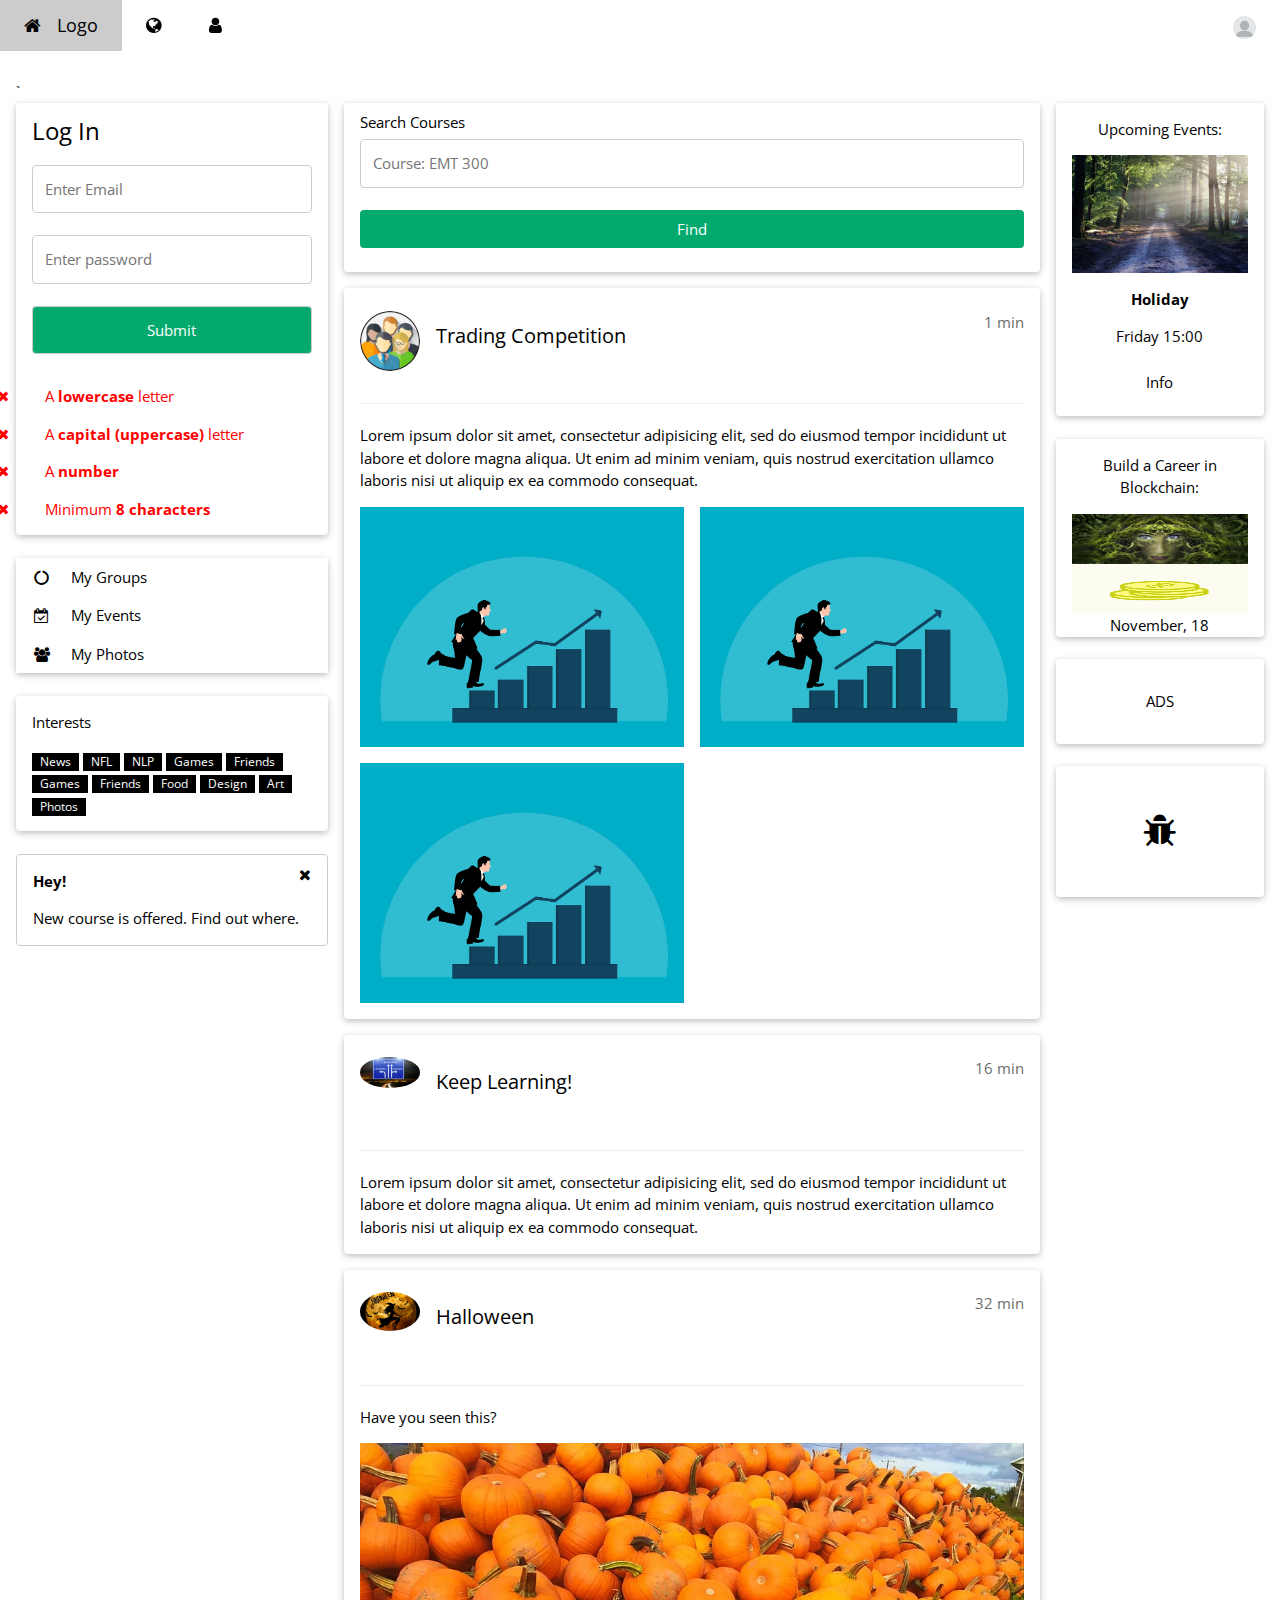
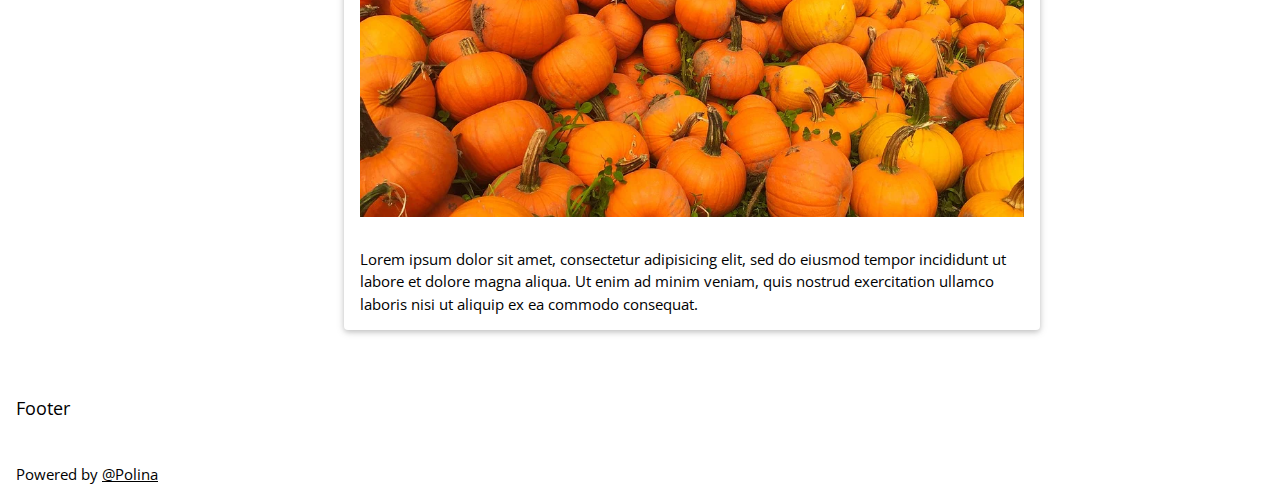
==== index.html @ b6a9e789 "Update index.html" ====
<!DOCTYPE html>
<html lang="en">
  <head>
    <meta charset="utf-8">
    <meta name="viewport" content="width=device-width, initial-scale=1.0">
    <title>ChalkBoard</title>
    <link rel="stylesheet" href="https://www.w3schools.com/w3css/4/w3.css">
    <link rel="stylesheet" href="https://www.w3schools.com/lib/w3-theme-blue-grey.css">
    <link rel='stylesheet' href='https://fonts.googleapis.com/css?family=Open+Sans'>
    <link rel="stylesheet" href="https://cdnjs.cloudflare.com/ajax/libs/font-awesome/4.7.0/css/font-awesome.min.css">
    <link rel="stylesheet" href="css/homepg.css">
    <script src="js/hpscript.js"></script>
  </head>
  <body class="w3-theme-l5">
    <!--W3 schools code and styling used throughout the project-->
    <!-- Navbar -->
    <div class="w3-top">
      <div class="w3-bar w3-theme-d2 w3-left-align w3-large">
        <a class="w3-bar-item w3-button w3-hide-medium w3-hide-large w3-right w3-padding-large w3-hover-white w3-large w3-theme-d2" href="javascript:void(0);" onclick="openNav()">
          <i class="fa fa-bars"></i>
        </a>
        <a href="index.html" class="w3-bar-item w3-button w3-padding-large w3-theme-d4">
          <i class="fa fa-home w3-margin-right"></i>Logo </a>
        <a href="admlogin.html" class="w3-bar-item w3-button w3-hide-small w3-padding-large w3-hover-white" title="Admin">
          <i class="fa fa-globe"></i>
        </a>
        <a href="instrlogin.html" class="w3-bar-item w3-button w3-hide-small w3-padding-large w3-hover-white" title="Instructor">
          <i class="fa fa-user"></i>
        </a>
        <div class="w3-dropdown-hover w3-hide-small"></div>
        <a href="signup.html" class="w3-bar-item w3-button w3-hide-small w3-right w3-padding-large w3-hover-white" title="Sign Up">
          <img src="img/blank-profile-picture-973460_960_720.png" class="w3-circle" style="height:23px;width:23px" alt="Sign Up">
        </a>
      </div>
    </div>
    <!-- Navbar on small screens -->
    <div id="navDemo" class="w3-bar-block w3-theme-d2 w3-hide w3-hide-large w3-hide-medium w3-large">
      <a href="admlogin.html" class="w3-bar-item w3-button w3-padding-large">Admin</a>
      <a href="admlogin.html" class="w3-bar-item w3-button w3-padding-large">Admin</a>
      <a href="instrlogin.html" class="w3-bar-item w3-button w3-padding-large">Instructor</a>
      <a href="signup.html" class="w3-bar-item w3-button w3-padding-large">Create Account</a>
    </div>
    <!-- Page Container -->
    <div class="w3-container w3-content" style="max-width:1400px;margin-top:80px"> `
      <!-- The Grid -->
      <div class="w3-row">
        <!-- Left Column -->
        <div class="w3-col m3">
          <!-- Log In -->
          <div class="w3-card w3-round w3-white">
            <div class="w3-container">
              <div id="special1">
                <h3> Log In </h3>
                <!--Password Validation
       submits GET/POST parameters-->
                <form method="post" enctype="multipart/form-data" action=" https://wp.zybooks.com/form-viewer.php"">
                  <label for="username"></label>
                  <input type="text" placeholder="Enter Email" name="email" id="username" pattern="^[a-zA-Z0-9.!#$%&'*+/=?^_`{|}~-]+@[a-zA-Z0-9](?:[a-zA-Z0-9-]{0,61}[a-zA-Z0-9])?(?:\.[a-zA-Z0-9](?:[a-zA-Z0-9-]{0,61}[a-zA-Z0-9])?)*$" required>
                  <label for="psw"></label>
                  <input type="password" placeholder="Enter password" id="psw" name="psw" pattern="(?=.*\d)(?=.*[a-z])(?=.*[A-Z]).{8,}" title="Must contain at least one number and one uppercase and lowercase letter, and at least 8 or more characters" required>
                  <input type="submit" value="Submit" class="convertBtn">
                  <p>
                  <div id="special">
                    <div id="message">
                      <p id="letter" class="invalid">A <b>lowercase</b> letter </p>
                      <p id="capital" class="invalid">A <b>capital (uppercase)</b> letter </p>
                      <p id="number" class="invalid">A <b>number</b>
                      </p>
                      <p id="length" class="invalid">Minimum <b>8 characters</b>
                      </p>
                    </div>
                  </div>
                </form>
              </div>
              <div id="message1">
                <p id="letter1" class="invalid">A <b>lowercase</b> letter </p>
                <p id="capital1" class="invalid">A <b>capital (uppercase)</b> letter </p>
                <p id="number1" class="invalid">A <b>number</b>
                </p>
                <p id="length1" class="invalid">Minimum <b>8 characters</b>
                </p>
              </div>
            </div>
          </div>
          <br>
          <!-- Accordion -->
          <div class="w3-card w3-round">
            <div class="w3-white">
              <button onclick="myFunction('Demo1')" class="w3-button w3-block w3-theme-l1 w3-left-align">
                <i class="fa fa-circle-o-notch fa-fw w3-margin-right"></i> My Groups </button>
              <div id="Demo1" class="w3-hide w3-container">
                <p>Some text..</p>
              </div>
              <button onclick="myFunction('Demo2')" class="w3-button w3-block w3-theme-l1 w3-left-align">
                <i class="fa fa-calendar-check-o fa-fw w3-margin-right"></i> My Events </button>
              <div id="Demo2" class="w3-hide w3-container">
                <p>Some other text..</p>
              </div>
              <button onclick="myFunction('Demo3')" class="w3-button w3-block w3-theme-l1 w3-left-align">
                <i class="fa fa-users fa-fw w3-margin-right"></i> My Photos </button>
              <div id="Demo3" class="w3-hide w3-container">
                <div class="w3-row-padding">
                  <br>
                  <div class="w3-half">
                    <img src="img/american-football-67439_960_720.png" alt="footbal" style="width:100%" class="w3-margin-bottom">
                  </div>
                  <div class="w3-half">
                    <img src="img/cat-323262_960_720.png" alt="cat" style="width:100%" class="w3-margin-bottom">
                  </div>
                  <div class="w3-half">
                    <img src="img/pets-3715733_960_720.png" alt="pets" style="width:100%" class="w3-margin-bottom">
                  </div>
                  <div class="w3-half">
                    <img src="img/artificial-intelligence-2167835_960_720.png" style="width:100%" alt="girl" class="w3-margin-bottom">
                    <img src="img/pets-3715733_960_720.png" alt="pets" style="width:100%" class="w3-margin-bottom">
                  </div>
                  <div class="w3-half">
                    <img src="img/american-football-67439_960_720.png" alt="footbal" style="width:100%" class="w3-margin-bottom">
                  </div>
                  <div class="w3-half">
                    <img src="img/american-football-67439_960_720.png" alt="football" style="width:100%" class="w3-margin-bottom">
                  </div>
                  <div class="w3-half">
                    <img src="https://cdn.pixabay.com/photo/2018/05/28/09/32/technology-3435575_960_720.jpg" style="width:100%" alt="tech" class="w3-margin-bottom">
                  </div>
                  <div class="w3-half">
                    <img src="img/cat-323262_960_720.png" alt="cat" style="width:100%" class="w3-margin-bottom">
                    <img src="img/cat-323262_960_720.png" alt="cat" style="width:100%" class="w3-margin-bottom">
                  </div>
                </div>
              </div>
            </div>
          </div>
          <br>
          <!-- Interests -->
          <div class="w3-card w3-round w3-white w3-hide-small">
            <div class="w3-container">
              <p>Interests</p>
              <p>
                <span class="w3-tag w3-small w3-theme-d5">News</span>
                <span class="w3-tag w3-small w3-theme-d4">NFL</span>
                <span class="w3-tag w3-small w3-theme-d3">NLP</span>
                <span class="w3-tag w3-small w3-theme-d2">Games</span>
                <span class="w3-tag w3-small w3-theme-d1">Friends</span>
                <span class="w3-tag w3-small w3-theme">Games</span>
                <span class="w3-tag w3-small w3-theme-l1">Friends</span>
                <span class="w3-tag w3-small w3-theme-l2">Food</span>
                <span class="w3-tag w3-small w3-theme-l3">Design</span>
                <span class="w3-tag w3-small w3-theme-l4">Art</span>
                <span class="w3-tag w3-small w3-theme-l5">Photos</span>
              </p>
            </div>
          </div>
          <br>
          <!-- Alert Box -->
          <div class="w3-container w3-display-container w3-round w3-theme-l4 w3-border w3-theme-border w3-margin-bottom w3-hide-small">
            <span onclick="this.parentElement.style.display='none'" class="w3-button w3-theme-l3 w3-display-topright">
              <i class="fa fa-remove"></i>
            </span>
            <p>
              <strong>Hey!</strong>
            </p>
            <p>New course is offered. Find out where.</p>
          </div>
          <!-- End Left Column -->
        </div>
        <!-- Middle Column -->
        <div class="w3-col m7">
          <div class="w3-row-padding">
            <div class="w3-col m12">
              <div class="w3-card w3-round w3-white">
                <div class="w3-container w3-padding">
                  <!-- <ul>-->
                  <!-- <li>-->
                  <form method="get" enctype="multipart/form-data" action=" https://wp.zybooks.com/form-viewer.php">
                    <!--</li>-->
                    <!-- <i class="fa fa-pencil"></i>-->
                    <label for="course">Search Courses</label>
                    <input type="text" id="course" name="course" placeholder="Course: EMT 300" required>
                    <input type="submit" value="Find" class="w3-button w3-theme">
                    <!-- </li>-->
                  </form>
                  <!--   <ul> -->
                </div>
              </div>
            </div>
          </div>
          <div class="w3-container w3-card w3-white w3-round w3-margin">
            <br>
            <img src="img/computer-1331579_960_720.png" alt="Avatar" class="w3-left w3-circle w3-margin-right" style="width:60px">
            <span class="w3-right w3-opacity">1 min</span>
            <h4>Trading Competition</h4>
            <br>
            <hr class="w3-clear">
            <p>Lorem ipsum dolor sit amet, consectetur adipisicing elit, sed do eiusmod tempor incididunt ut labore et dolore magna aliqua. Ut enim ad minim veniam, quis nostrud exercitation ullamco laboris nisi ut aliquip ex ea commodo consequat.</p>
            <div class="w3-row-padding" style="margin:0 -16px">
              <div class="w3-half">
                <img src="img/success-6595539_960_720.png" style="width:100%" alt="Northern Lights" class="w3-margin-bottom">
              </div>
              <div class="w3-half">
                <img src="img/success-6595539_960_720.png" style="width:100%" alt="Nature" class="w3-margin-bottom">
              </div>
            </div>
            <div class="w3-row-padding" style="margin:0 -16px">
              <div class="w3-half">
                <img src="img/success-6595539_960_720.png" style="width:100%" alt="Trading" class="w3-margin-bottom">
              </div>
              <div class="w3-half"></div>
            </div>
          </div>
          <div class="w3-container w3-card w3-white w3-round w3-margin">
            <br>
            <img src="img/learn-897410_960_720.png" alt="News" class="w3-left w3-circle w3-margin-right" style="width:60px">
            <span class="w3-right w3-opacity">16 min</span>
            <h4>Keep Learning!</h4>
            <br>
            <hr class="w3-clear">
            <p>Lorem ipsum dolor sit amet, consectetur adipisicing elit, sed do eiusmod tempor incididunt ut labore et dolore magna aliqua. Ut enim ad minim veniam, quis nostrud exercitation ullamco laboris nisi ut aliquip ex ea commodo consequat.</p>
          </div>
          <div class="w3-container w3-card w3-white w3-round w3-margin">
            <br>
            <img src="img/halloween-959049_960_720.png" alt="Avatar" class="w3-left w3-circle w3-margin-right" style="width:60px">
            <span class="w3-right w3-opacity">32 min</span>
            <h4>Halloween</h4>
            <br>
            <hr class="w3-clear">
            <p>Have you seen this?</p>
            <img src="img/pumpkin-5372947_960_720.png" alt="pumkin" style="width:100%" class="w3-margin-bottom">
            <p>Lorem ipsum dolor sit amet, consectetur adipisicing elit, sed do eiusmod tempor incididunt ut labore et dolore magna aliqua. Ut enim ad minim veniam, quis nostrud exercitation ullamco laboris nisi ut aliquip ex ea commodo consequat.</p>
          </div>
          <!-- End Middle Column -->
        </div>
        <!-- Right Column -->
        <div class="w3-col m2">
          <div class="w3-card w3-round w3-white w3-center">
            <div class="w3-container">
              <p>Upcoming Events:</p>
              <img src="img/forest.png" alt="Forest" style="width:100%;">
              <p>
                <strong>Holiday</strong>
              </p>
              <p>Friday 15:00</p>
              <p>
                <button class="w3-button w3-block w3-theme-l4">Info</button>
              </p>
            </div>
          </div>
          <br>
          <div class="w3-card w3-round w3-white w3-center">
            <div class="w3-container">
              <p>Build a Career in Blockchain:</p>
              <img src="img/fantasy-2824500_960_720.jpg" style="width:100%" height="50" alt="fantasy">
              <br>
              <img src="img/coins-3344603_960_720.png" alt="coins" style="width:100%" height="50">
              <br>
              <span>November, 18</span>
              <div class="w3-row w3-opacity">
                <div class="w3-half"></div>
                <div class="w3-half"></div>
              </div>
            </div>
          </div>
          <br>
          <div class="w3-card w3-round w3-white w3-padding-16 w3-center">
            <p>ADS</p>
          </div>
          <br>
          <div class="w3-card w3-round w3-white w3-padding-32 w3-center">
            <p>
              <i class="fa fa-bug w3-xxlarge"></i>
            </p>
          </div>
          <!-- End Right Column -->
        </div>
        <!-- End Grid -->
      </div>
      <!-- End Page Container -->
    </div>
    <br>
    <footer class="w3-container w3-theme-d3 w3-padding-16">
      <h5>Footer</h5>
    </footer>
    <footer class="w3-container w3-theme-d5">
      <p>Powered by <a href="https://stringbuilder101.github.io/resume/#lets-keep-in-touch" target="_blank">@Polina</a>
      </p>
    </footer>
  </body>
</html>
---- css/homepg.css ----
html, body, h1, h2, h3, h4, h5 {font-family: "Open Sans", sans-serif
  }
.navbar {
  overflow: hidden;
}

/* Style the navigation bar links */
.navbar a {
  float: left;
  display: block;
  color: black;
  text-align: center;
  padding: 14px 20px;
  text-decoration: none;
}

/* Right-aligned link */
.navbar a.right {
  float: right;
}

/* Change color on hover */
.navbar1 a:hover {
  background-color: #ddd;
  color: black;
}
/* Style all input fields */
input {
  width: 100%;
  padding: 12px;
  border: 1px solid #ccc;
  border-radius: 4px;
  box-sizing: border-box;
  margin-top: 6px;
  margin-bottom: 16px;
}

/* Style the submit button */
input[type="submit"] {
  background-color: #04aa6d;
  color: white;
}

/* Style the container for inputs */
.container {
  background-color: #f1f1f1;
  padding: 20px;
}

  
/* The message box is shown when the user clicks on the password field */
#message {
  display: none;
  background: #f1f1f1;
  color: #000;
  position: relative;
  padding: 20px;
  margin-top: 10px;
}

#message p {
  padding: 10px 35px;
  font-size: 10px;
}

/* Add a green text color and a checkmark when the requirements are right */
.valid {
  color: green;
}

.valid:before {
  position: relative;
  left: -35px;
  content: "✔";
}

/* Add a red text color and an "x" when the requirements are wrong */
.invalid {
  color: red;
}

.invalid:before {
  position: relative;
  left: -35px;
  content: "✖";
}
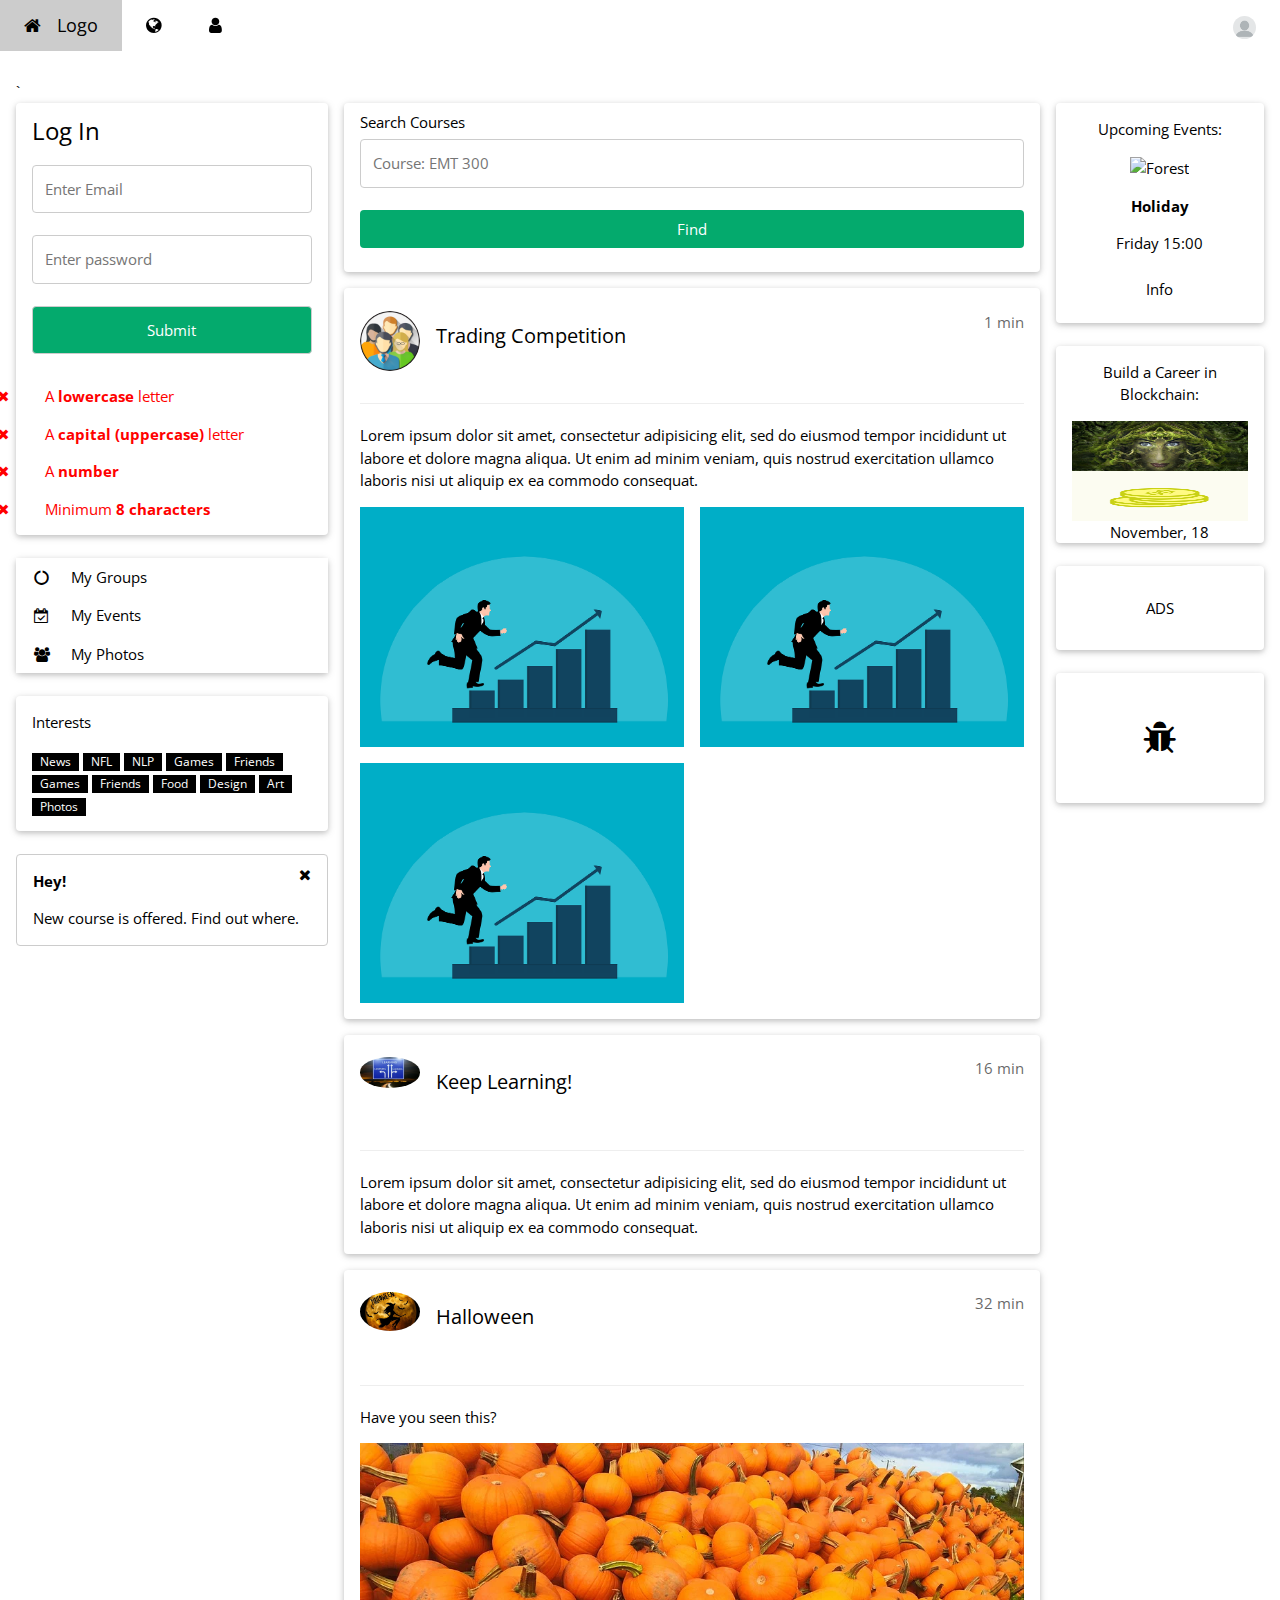
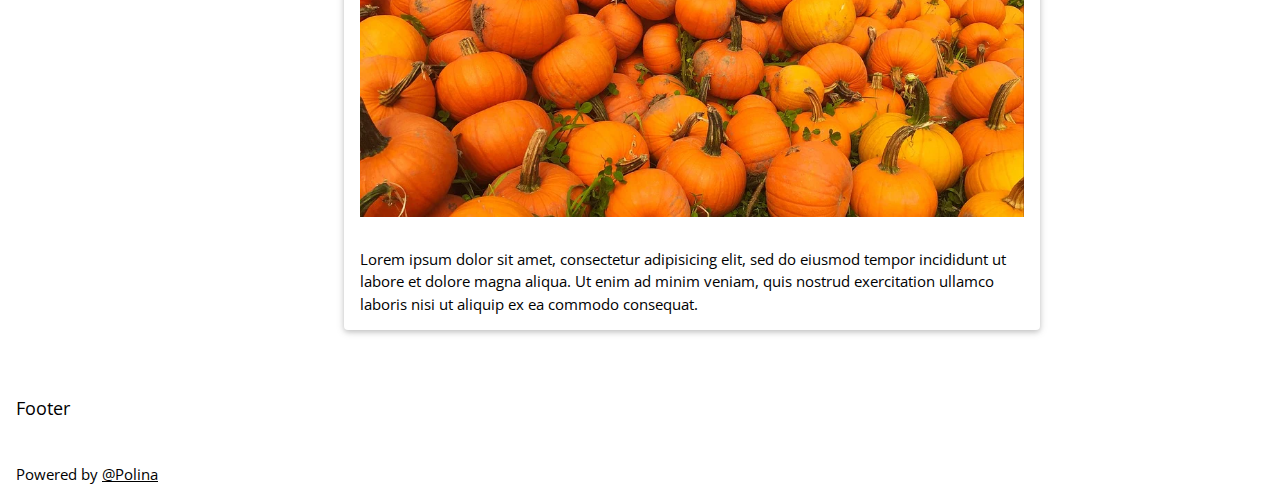
==== commit 2c7b8983: "Update index.html" ====
--- a/index.html
+++ b/index.html
@@ -53,7 +53,7 @@
                 <h3> Log In </h3>
                 <!--Password Validation
        submits GET/POST parameters-->
-                <form method="post" enctype="multipart/form-data" action=" https://wp.zybooks.com/form-viewer.php"">
+                <form method="post" enctype="multipart/form-data" action=" https://wp.zybooks.com/form-viewer.php">
                   <label for="username"></label>
                   <input type="text" placeholder="Enter Email" name="email" id="username" pattern="^[a-zA-Z0-9.!#$%&'*+/=?^_`{|}~-]+@[a-zA-Z0-9](?:[a-zA-Z0-9-]{0,61}[a-zA-Z0-9])?(?:\.[a-zA-Z0-9](?:[a-zA-Z0-9-]{0,61}[a-zA-Z0-9])?)*$" required>
                   <label for="psw"></label>
@@ -235,7 +235,7 @@
           <div class="w3-card w3-round w3-white w3-center">
             <div class="w3-container">
               <p>Upcoming Events:</p>
-              <img src="img/forest.png" alt="Forest" style="width:100%;">
+              <img src="img/avenue-815297_960_720(1).png" alt="Forest" style="width:100%;">
               <p>
                 <strong>Holiday</strong>
               </p>
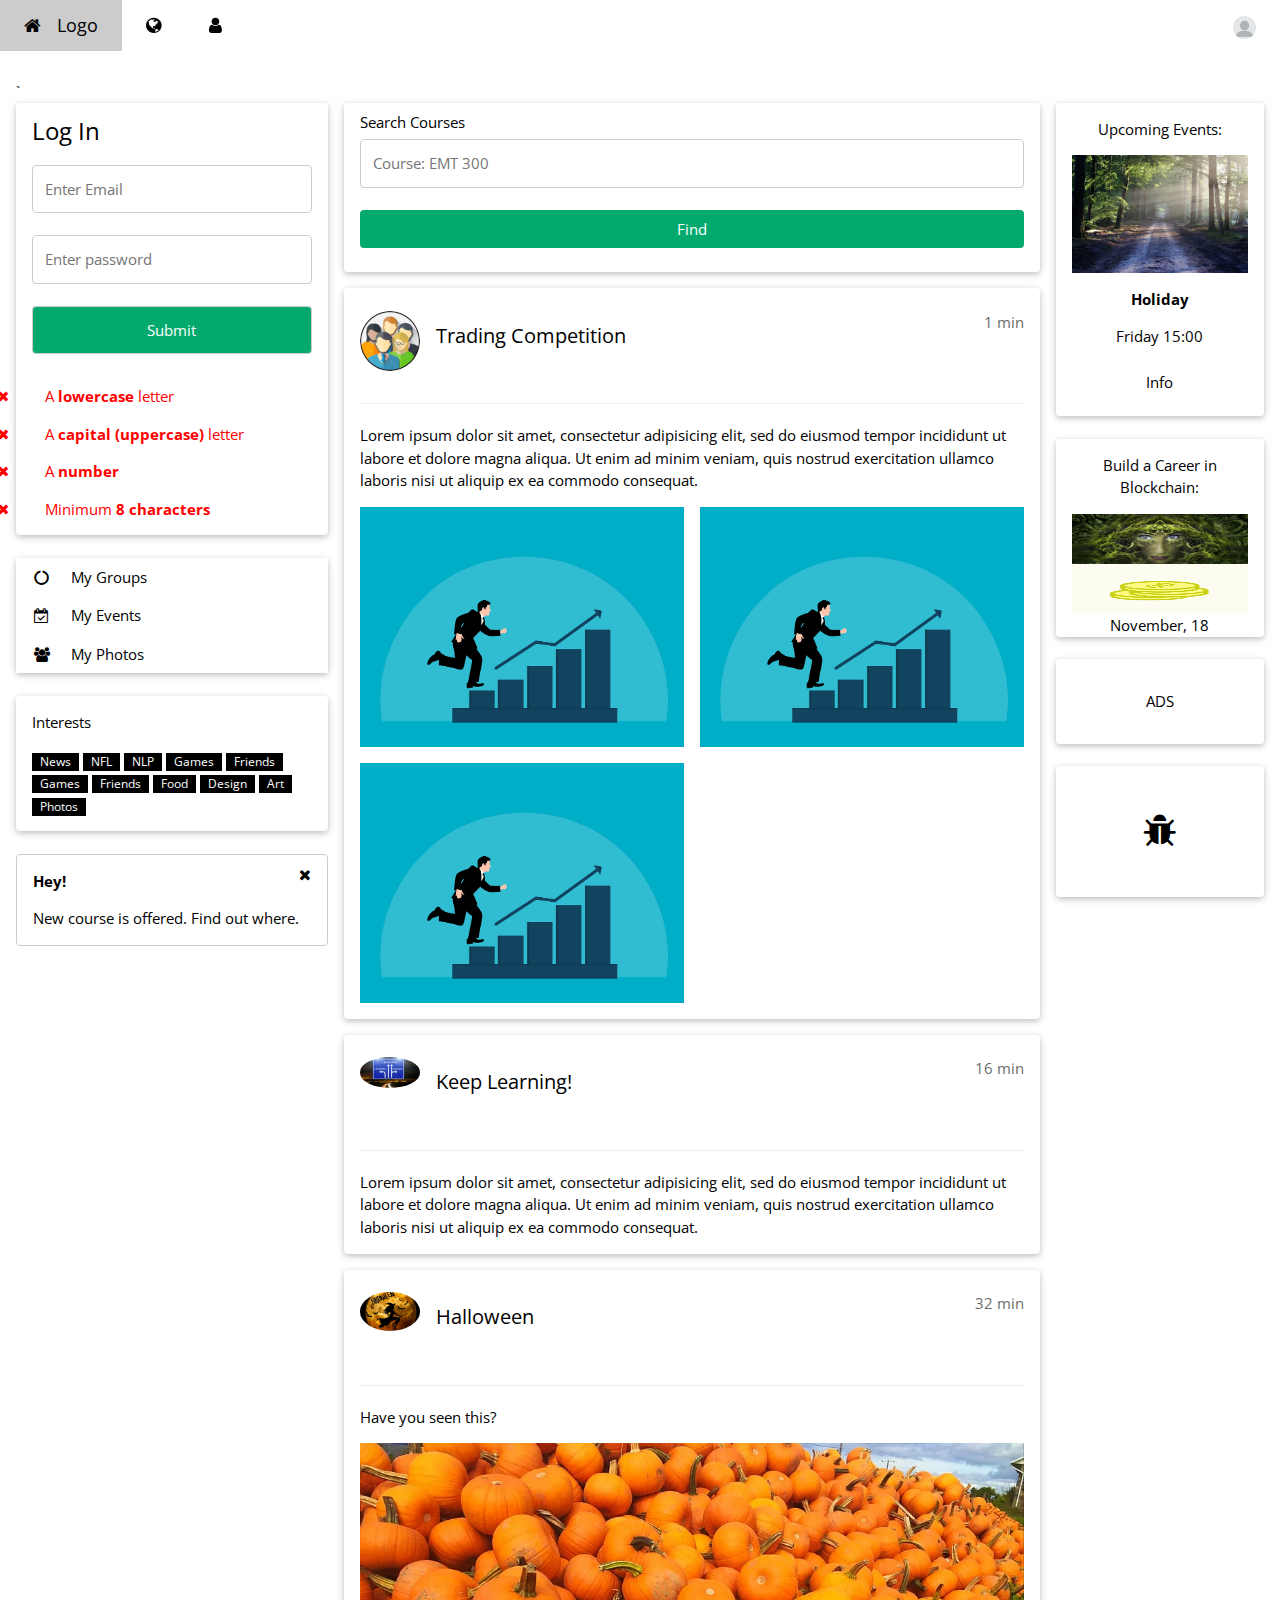
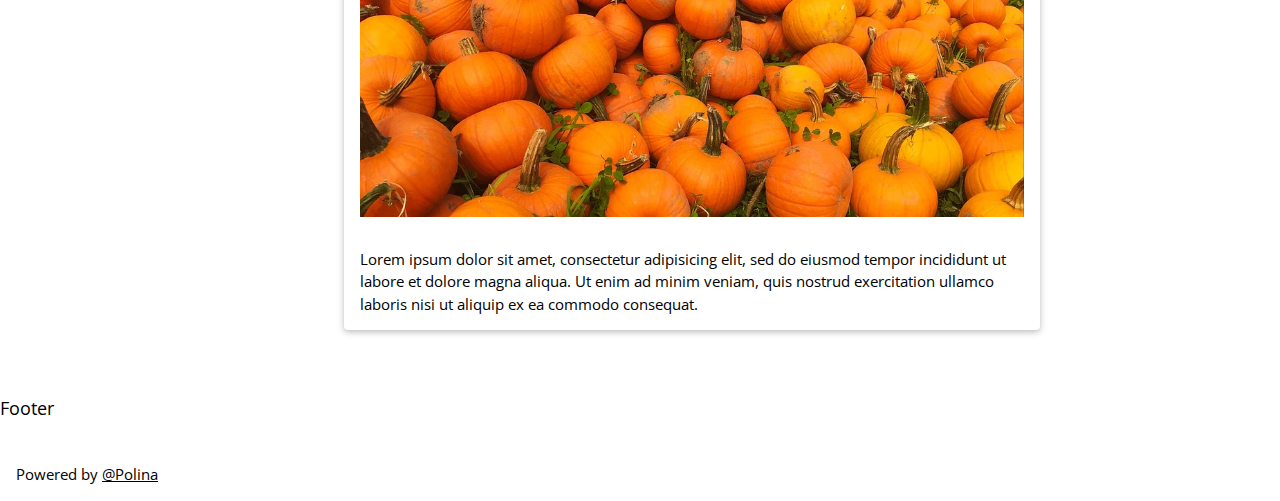
==== commit 27c6d30c: "Update index.html" ====
--- a/index.html
+++ b/index.html
@@ -235,7 +235,7 @@
           <div class="w3-card w3-round w3-white w3-center">
             <div class="w3-container">
               <p>Upcoming Events:</p>
-              <img src="img/avenue-815297_960_720(1).png" alt="Forest" style="width:100%;">
+              <img src="img/forest.png" alt="Forest" style="width:100%;">
               <p>
                 <strong>Holiday</strong>
               </p>
@@ -277,7 +277,7 @@
       <!-- End Page Container -->
     </div>
     <br>
-    <footer class="w3-container w3-theme-d3 w3-padding-16">
+    <footer class="w3-cont0ainer w3-theme-d3 w3-padding-16">
       <h5>Footer</h5>
     </footer>
     <footer class="w3-container w3-theme-d5">
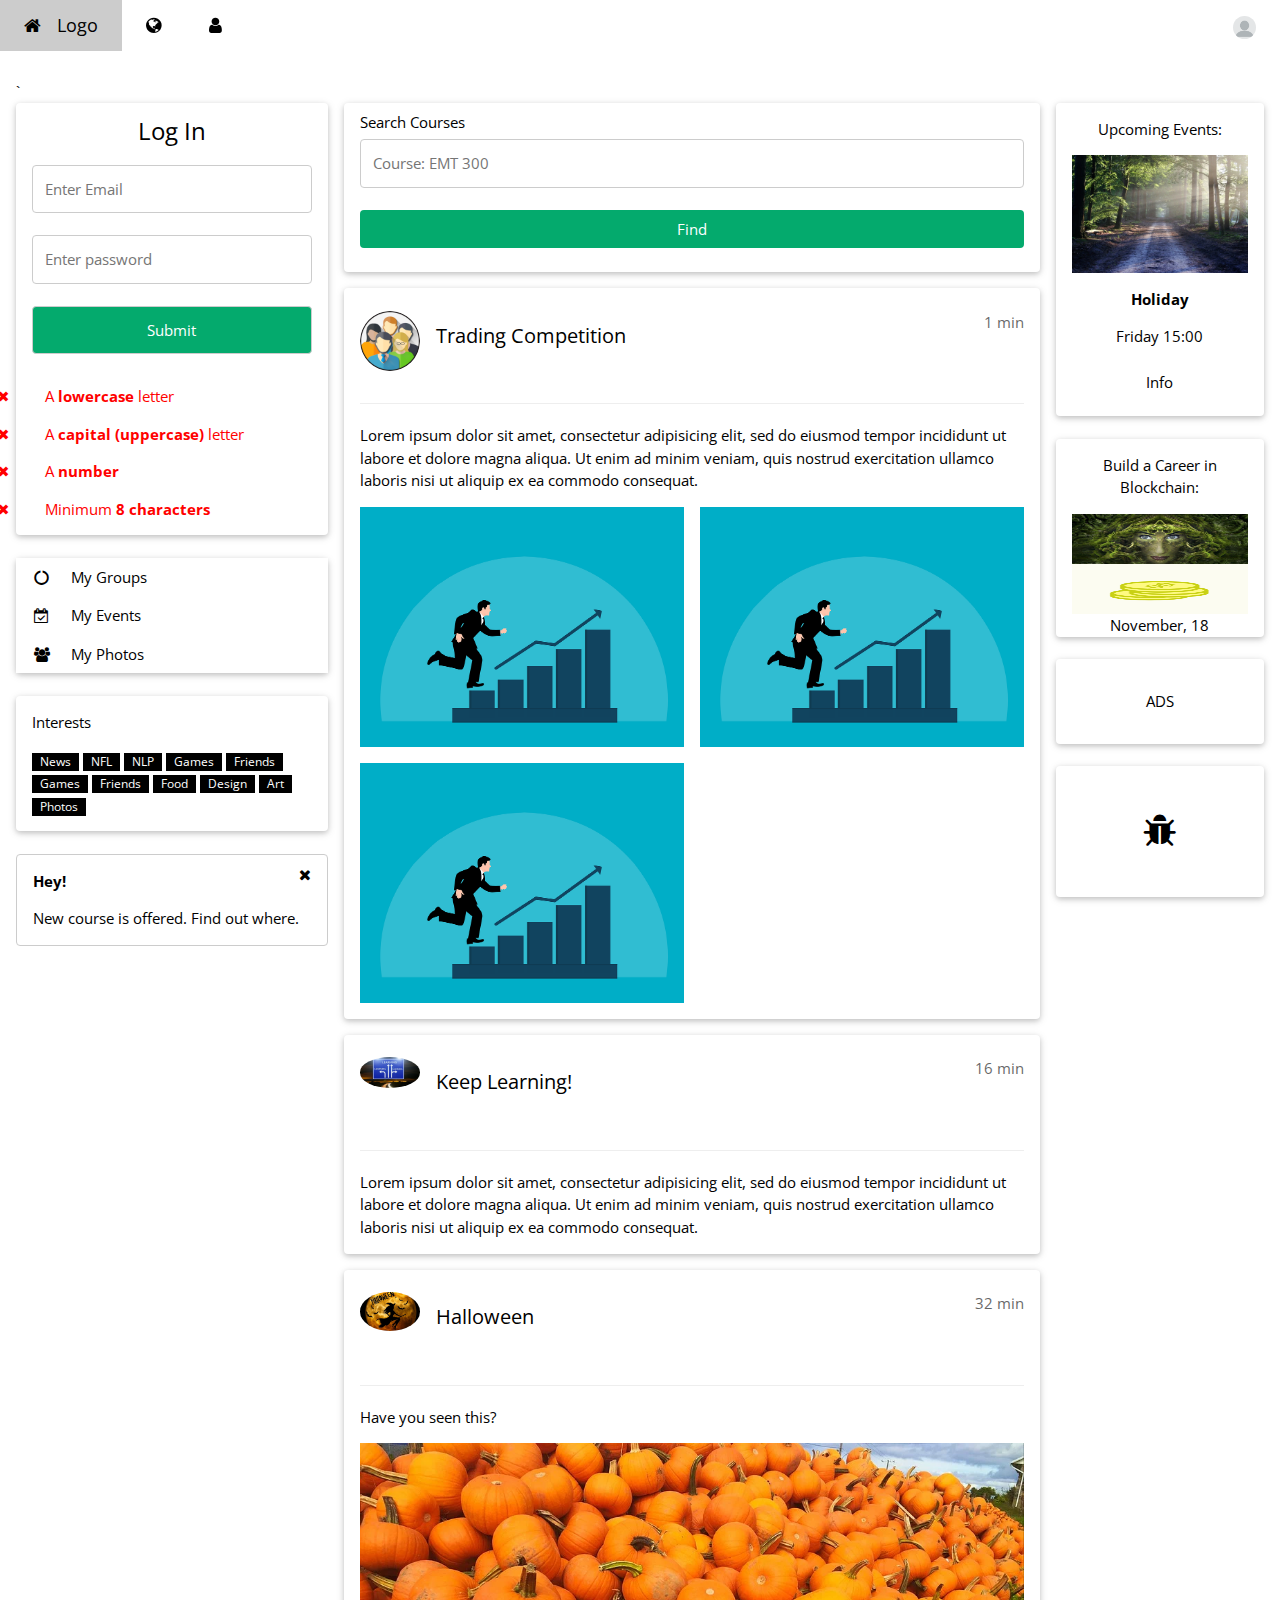
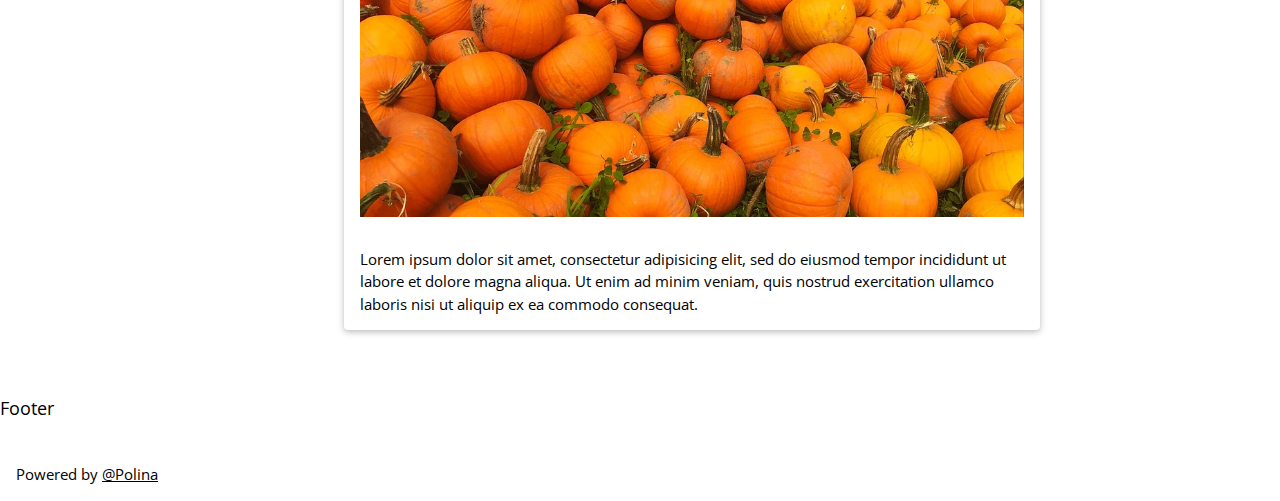
==== commit c3c76c17: "Update index.html" ====
--- a/index.html
+++ b/index.html
@@ -41,6 +41,7 @@
       <a href="signup.html" class="w3-bar-item w3-button w3-padding-large">Create Account</a>
     </div>
     <!-- Page Container -->
+  
     <div class="w3-container w3-content" style="max-width:1400px;margin-top:80px"> `
       <!-- The Grid -->
       <div class="w3-row">
--- a/css/homepg.css
+++ b/css/homepg.css
@@ -1,5 +1,18 @@
-html, body, h1, h2, h3, h4, h5 {font-family: "Open Sans", sans-serif
-  }
+#special {
+  text-align: center;
+}
+#special1 {
+  text-align: center;
+}
+html,
+body,
+h1,
+h2,
+h3,
+h4,
+h5 {
+  font-family: "Open Sans", sans-serif;
+}
 .navbar {
   overflow: hidden;
 }
@@ -18,6 +31,7 @@
 .navbar a.right {
   float: right;
 }
+
 
 /* Change color on hover */
 .navbar1 a:hover {
@@ -47,7 +61,6 @@
   padding: 20px;
 }
 
-  
 /* The message box is shown when the user clicks on the password field */
 #message {
   display: none;
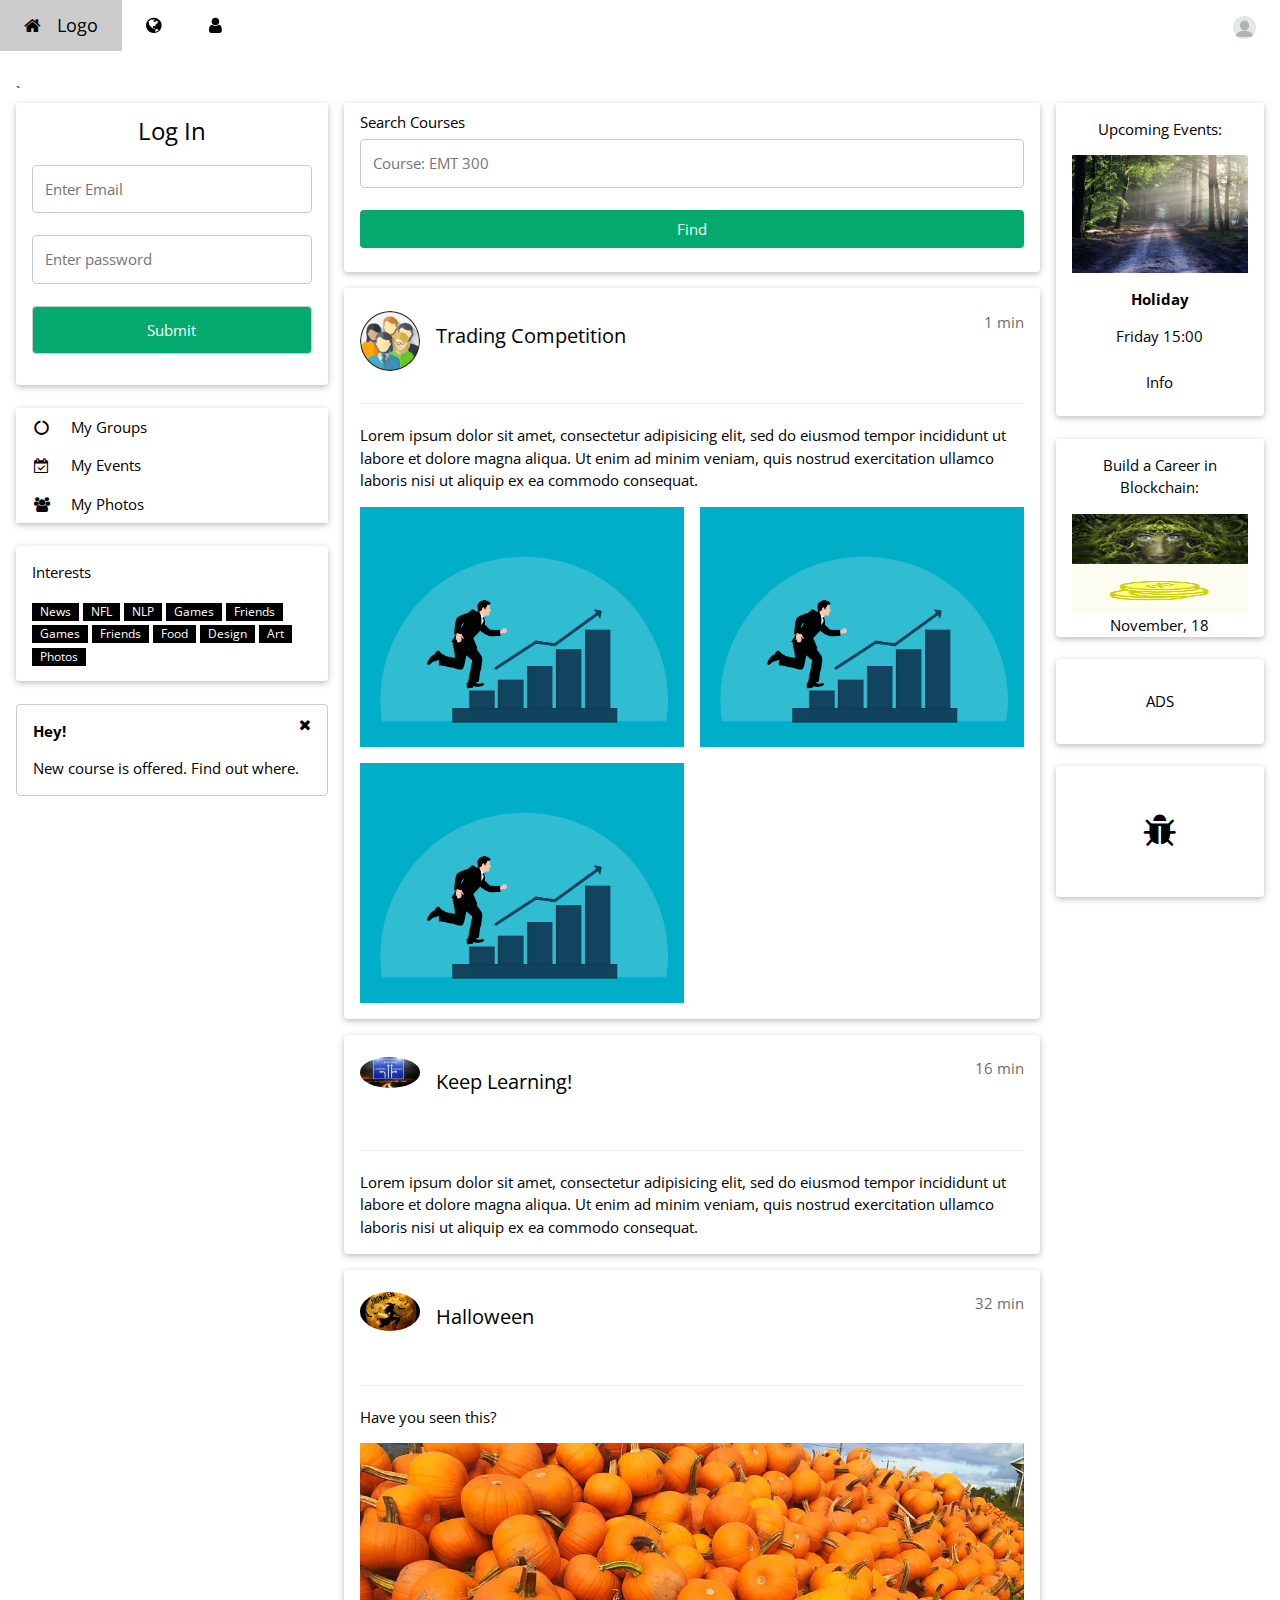
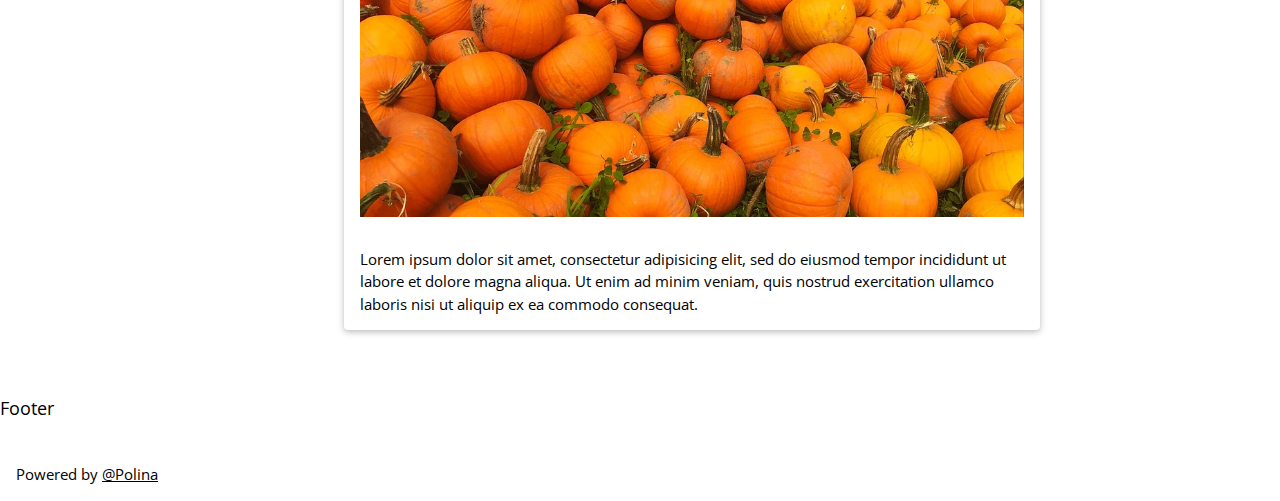
==== commit 6f158e78: "Update index.html" ====
--- a/index.html
+++ b/index.html
@@ -41,7 +41,6 @@
       <a href="signup.html" class="w3-bar-item w3-button w3-padding-large">Create Account</a>
     </div>
     <!-- Page Container -->
-  
     <div class="w3-container w3-content" style="max-width:1400px;margin-top:80px"> `
       <!-- The Grid -->
       <div class="w3-row">
@@ -87,47 +86,39 @@
           <!-- Accordion -->
           <div class="w3-card w3-round">
             <div class="w3-white">
-              <button onclick="myFunction('Demo1')" class="w3-button w3-block w3-theme-l1 w3-left-align">
-                <i class="fa fa-circle-o-notch fa-fw w3-margin-right"></i> My Groups </button>
-              <div id="Demo1" class="w3-hide w3-container">
-                <p>Some text..</p>
-              </div>
-              <button onclick="myFunction('Demo2')" class="w3-button w3-block w3-theme-l1 w3-left-align">
-                <i class="fa fa-calendar-check-o fa-fw w3-margin-right"></i> My Events </button>
-              <div id="Demo2" class="w3-hide w3-container">
-                <p>Some other text..</p>
-              </div>
-              <button onclick="myFunction('Demo3')" class="w3-button w3-block w3-theme-l1 w3-left-align">
-                <i class="fa fa-users fa-fw w3-margin-right"></i> My Photos </button>
-              <div id="Demo3" class="w3-hide w3-container">
-                <div class="w3-row-padding">
-                  <br>
-                  <div class="w3-half">
-                    <img src="img/american-football-67439_960_720.png" alt="footbal" style="width:100%" class="w3-margin-bottom">
-                  </div>
-                  <div class="w3-half">
-                    <img src="img/cat-323262_960_720.png" alt="cat" style="width:100%" class="w3-margin-bottom">
-                  </div>
-                  <div class="w3-half">
-                    <img src="img/pets-3715733_960_720.png" alt="pets" style="width:100%" class="w3-margin-bottom">
-                  </div>
-                  <div class="w3-half">
-                    <img src="img/artificial-intelligence-2167835_960_720.png" style="width:100%" alt="girl" class="w3-margin-bottom">
-                    <img src="img/pets-3715733_960_720.png" alt="pets" style="width:100%" class="w3-margin-bottom">
-                  </div>
-                  <div class="w3-half">
-                    <img src="img/american-football-67439_960_720.png" alt="footbal" style="width:100%" class="w3-margin-bottom">
-                  </div>
-                  <div class="w3-half">
-                    <img src="img/american-football-67439_960_720.png" alt="football" style="width:100%" class="w3-margin-bottom">
-                  </div>
-                  <div class="w3-half">
-                    <img src="https://cdn.pixabay.com/photo/2018/05/28/09/32/technology-3435575_960_720.jpg" style="width:100%" alt="tech" class="w3-margin-bottom">
-                  </div>
-                  <div class="w3-half">
-                    <img src="img/cat-323262_960_720.png" alt="cat" style="width:100%" class="w3-margin-bottom">
-                    <img src="img/cat-323262_960_720.png" alt="cat" style="width:100%" class="w3-margin-bottom">
-                  </div>
+              
+                 <button onclick="myFunction('Demo1')" class="w3-button w3-block w3-theme-l1 w3-left-align"><i class="fa fa-circle-o-notch fa-fw w3-margin-right"></i> My Groups</button>
+          <div id="Demo1" class="w3-hide w3-container">
+            <p>Some text..</p>
+          </div>
+          <button onclick="myFunction('Demo2')" class="w3-button w3-block w3-theme-l1 w3-left-align"><i class="fa fa-calendar-check-o fa-fw w3-margin-right"></i> My Events</button>
+          <div id="Demo2" class="w3-hide w3-container">
+            <p>Some other text..</p>
+          </div>
+          <button onclick="myFunction('Demo3')" class="w3-button w3-block w3-theme-l1 w3-left-align"><i class="fa fa-users fa-fw w3-margin-right"></i> My Photos</button>
+          <div id="Demo3" class="w3-hide w3-container">
+         <div class="w3-row-padding">
+         <br>
+           <div class="w3-half">
+             <img src="img/american-football-67439_960_720.png" alt="football" style="width:100%" class="w3-margin-bottom">
+           </div>
+           <div class="w3-half">
+             <img src="img/american-football-67439_960_720.png" alt="football" style="width:100%" class="w3-margin-bottom">
+           </div>
+           <div class="w3-half">
+             <img src="img/pets-3715733_960_720.png" style="width:100%" alt="pets" class="w3-margin-bottom">
+           </div>
+           <div class="w3-half">
+             <img src="img/pets-3715733_960_720.png" alt="pets" style="width:100%" class="w3-margin-bottom">
+           </div>
+           <div class="w3-half">
+             <img src="img/artificial-intelligence-2167835_960_720.png" alt="girl" style="width:100%" class="w3-margin-bottom">
+           </div>
+           <div class="w3-half">
+             <img src="img/artificial-intelligence-2167835_960_720.png" alt="girl" style="width:100%" class="w3-margin-bottom">
+           </div>
+
+
                 </div>
               </div>
             </div>
--- a/css/homepg.css
+++ b/css/homepg.css
@@ -70,12 +70,22 @@
   padding: 20px;
   margin-top: 10px;
 }
-
+#message1 {
+  display: none;
+  background: #f1f1f1;
+  color: #000;
+  position: relative;
+  padding: 20px;
+  margin-top: 10px;
+}
 #message p {
   padding: 10px 35px;
   font-size: 10px;
 }
-
+#message1 p {
+  padding: 10px 35px;
+  font-size: 10px;
+}
 /* Add a green text color and a checkmark when the requirements are right */
 .valid {
   color: green;
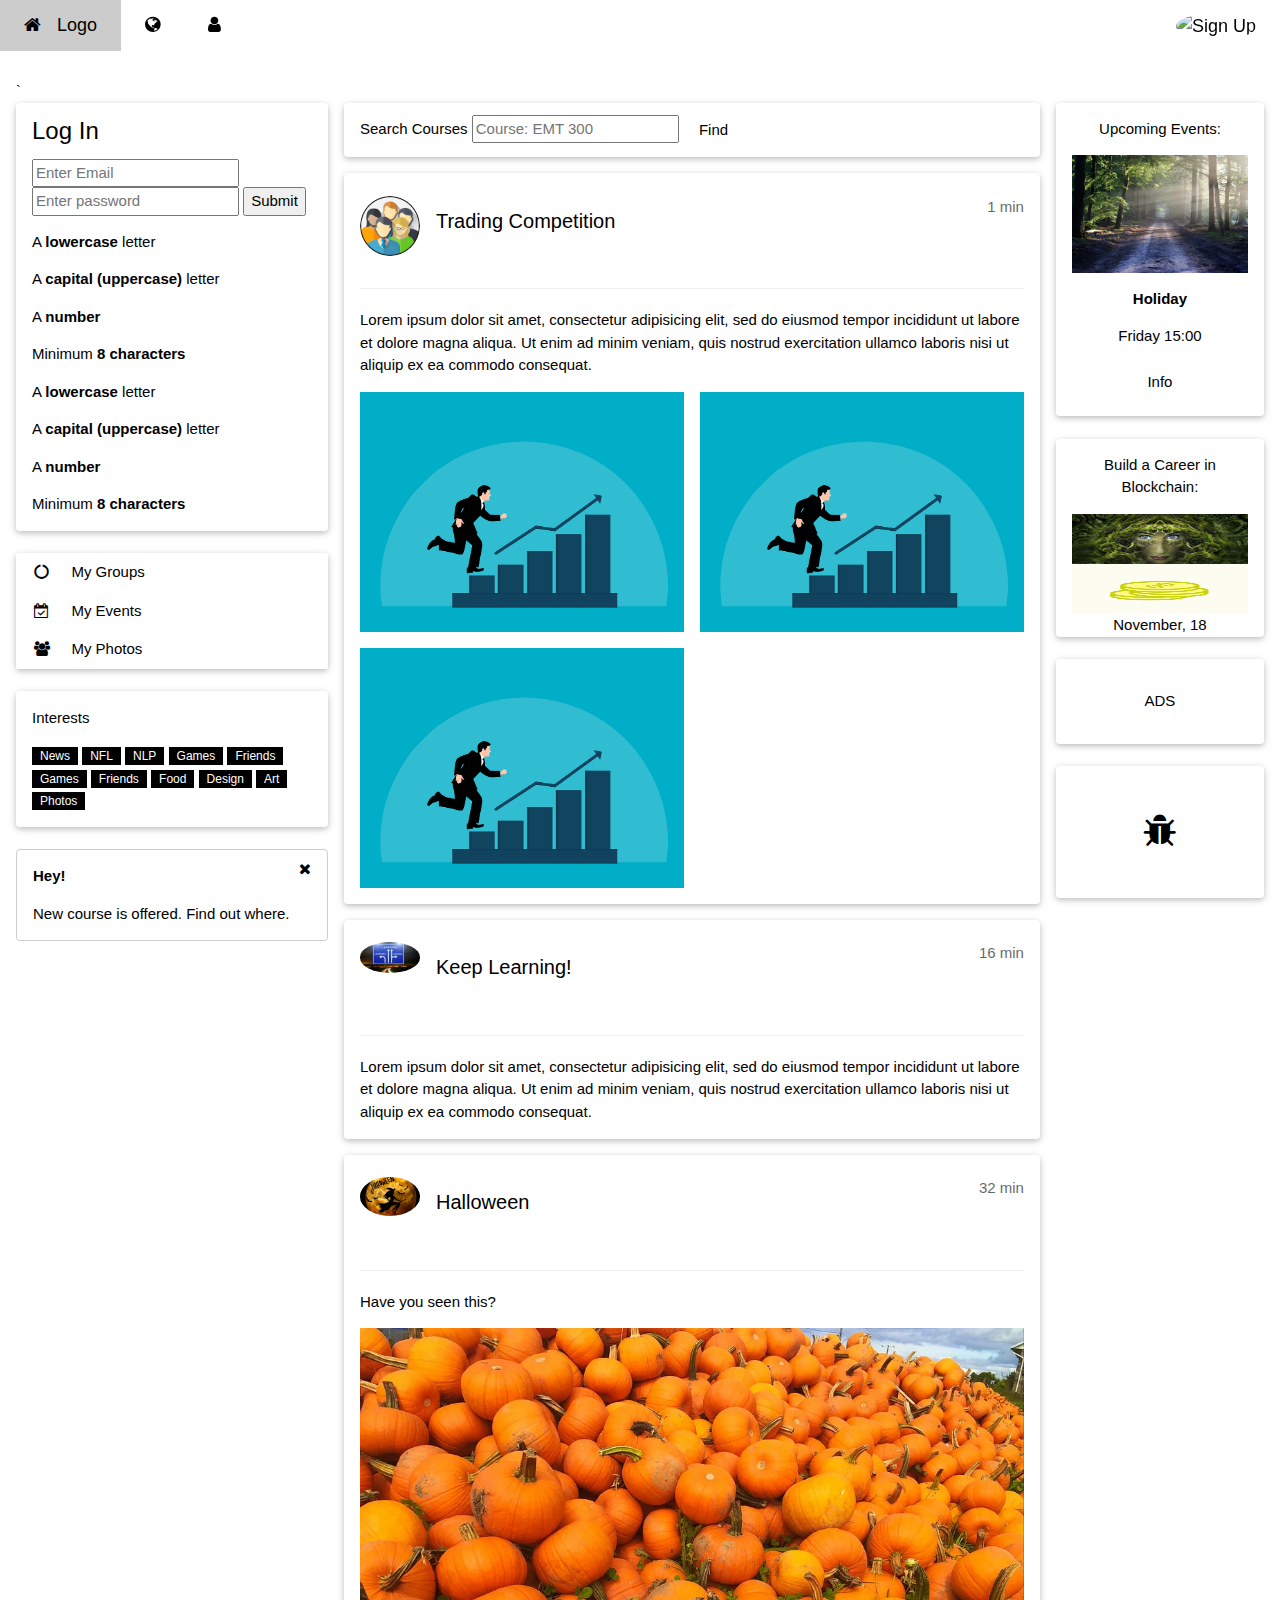
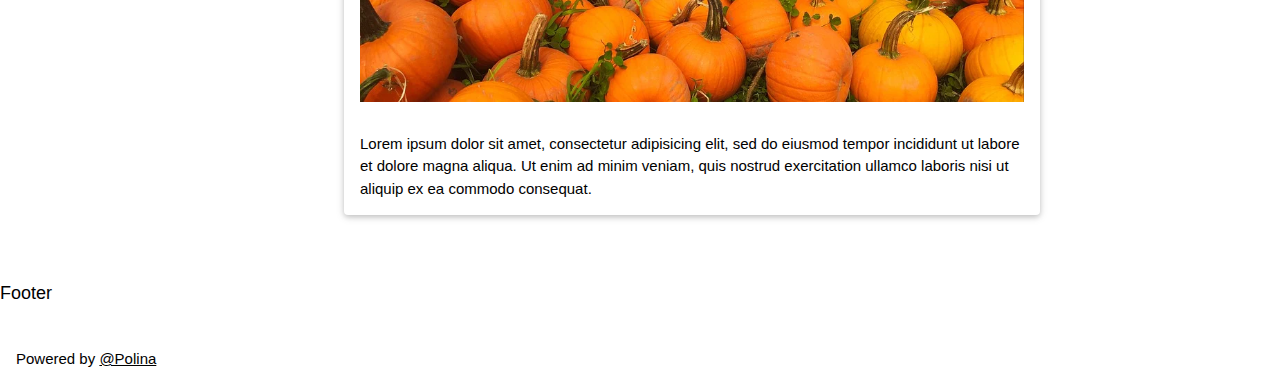
==== commit 364c88d9: "Add files via upload" ====
--- a/index.html
+++ b/index.html
@@ -1,47 +1,126 @@
 <!DOCTYPE html>
 <html lang="en">
   <head>
-    <meta charset="utf-8">
-    <meta name="viewport" content="width=device-width, initial-scale=1.0">
+    <meta charset="utf-8" />
+    <meta name="viewport" content="width=device-width, initial-scale=1.0" />
     <title>ChalkBoard</title>
-    <link rel="stylesheet" href="https://www.w3schools.com/w3css/4/w3.css">
-    <link rel="stylesheet" href="https://www.w3schools.com/lib/w3-theme-blue-grey.css">
-    <link rel='stylesheet' href='https://fonts.googleapis.com/css?family=Open+Sans'>
-    <link rel="stylesheet" href="https://cdnjs.cloudflare.com/ajax/libs/font-awesome/4.7.0/css/font-awesome.min.css">
-    <link rel="stylesheet" href="css/homepg.css">
+    <link rel="stylesheet" href="https://www.w3schools.com/w3css/4/w3.css" />
+    <link
+      rel="stylesheet"
+      href="https://www.w3schools.com/lib/w3-theme-blue-grey.css"
+    />
+    <link
+      rel="stylesheet"
+      href="https://fonts.googleapis.com/css?family=Open+Sans"
+    />
+    <link
+      rel="stylesheet"
+      href="https://cdnjs.cloudflare.com/ajax/libs/font-awesome/4.7.0/css/font-awesome.min.css"
+    />
+    <link
+      rel="stylesheet"
+      href="https://drive.google.com/uc?export=view&id=18QHlscKL5__pk-ngg6KcqkIg_by4y4f0"
+    />
+
+    <script src="https://drive.google.com/uc?export=view&id=1g-QLHUa1rE2OnWzTcTPV6SWKkS7Jq4gu"></script>
+
     <script src="js/hpscript.js"></script>
+    <script src="js/app.js"></script>
   </head>
   <body class="w3-theme-l5">
     <!--W3 schools code and styling used throughout the project-->
     <!-- Navbar -->
     <div class="w3-top">
       <div class="w3-bar w3-theme-d2 w3-left-align w3-large">
-        <a class="w3-bar-item w3-button w3-hide-medium w3-hide-large w3-right w3-padding-large w3-hover-white w3-large w3-theme-d2" href="javascript:void(0);" onclick="openNav()">
+        <a
+          class="
+            w3-bar-item
+            w3-button
+            w3-hide-medium
+            w3-hide-large
+            w3-right
+            w3-padding-large
+            w3-hover-white
+            w3-large
+            w3-theme-d2
+          "
+          href="javascript:void(0);"
+          onclick="openNav()"
+        >
           <i class="fa fa-bars"></i>
         </a>
-        <a href="index.html" class="w3-bar-item w3-button w3-padding-large w3-theme-d4">
-          <i class="fa fa-home w3-margin-right"></i>Logo </a>
-        <a href="admlogin.html" class="w3-bar-item w3-button w3-hide-small w3-padding-large w3-hover-white" title="Admin">
+        <a
+          href="index.html"
+          class="w3-bar-item w3-button w3-padding-large w3-theme-d4"
+        >
+          <i class="fa fa-home w3-margin-right"></i>Logo
+        </a>
+        <a
+          href="admlogin.html"
+          class="
+            w3-bar-item w3-button w3-hide-small w3-padding-large w3-hover-white
+          "
+          title="Admin"
+        >
           <i class="fa fa-globe"></i>
         </a>
-        <a href="instrlogin.html" class="w3-bar-item w3-button w3-hide-small w3-padding-large w3-hover-white" title="Instructor">
+        <a
+          href="instrlogin.html"
+          class="
+            w3-bar-item w3-button w3-hide-small w3-padding-large w3-hover-white
+          "
+          title="Instructor"
+        >
           <i class="fa fa-user"></i>
         </a>
         <div class="w3-dropdown-hover w3-hide-small"></div>
-        <a href="signup.html" class="w3-bar-item w3-button w3-hide-small w3-right w3-padding-large w3-hover-white" title="Sign Up">
-          <img src="img/blank-profile-picture-973460_960_720.png" class="w3-circle" style="height:23px;width:23px" alt="Sign Up">
+        <a
+          href="signup.html"
+          class="
+            w3-bar-item
+            w3-button
+            w3-hide-small
+            w3-right
+            w3-padding-large
+            w3-hover-white
+          "
+          title="Sign Up"
+        >
+          <img
+            src="https://cdn.pixabay.com/photo/2015/10/05/22/37/blank-profile-picture-973460_960_720.png"
+            class="w3-circle"
+            style="height: 23px; width: 23px"
+            alt="Sign Up"
+          />
         </a>
       </div>
     </div>
     <!-- Navbar on small screens -->
-    <div id="navDemo" class="w3-bar-block w3-theme-d2 w3-hide w3-hide-large w3-hide-medium w3-large">
-      <a href="admlogin.html" class="w3-bar-item w3-button w3-padding-large">Admin</a>
-      <a href="admlogin.html" class="w3-bar-item w3-button w3-padding-large">Admin</a>
-      <a href="instrlogin.html" class="w3-bar-item w3-button w3-padding-large">Instructor</a>
-      <a href="signup.html" class="w3-bar-item w3-button w3-padding-large">Create Account</a>
+    <div
+      id="navDemo"
+      class="
+        w3-bar-block w3-theme-d2 w3-hide w3-hide-large w3-hide-medium w3-large
+      "
+    >
+      <a href="admlogin.html" class="w3-bar-item w3-button w3-padding-large"
+        >Admin</a
+      >
+      <a href="admlogin.html" class="w3-bar-item w3-button w3-padding-large"
+        >Admin</a
+      >
+      <a href="instrlogin.html" class="w3-bar-item w3-button w3-padding-large"
+        >Instructor</a
+      >
+      <a href="signup.html" class="w3-bar-item w3-button w3-padding-large"
+        >Create Account</a
+      >
     </div>
     <!-- Page Container -->
-    <div class="w3-container w3-content" style="max-width:1400px;margin-top:80px"> `
+    <div
+      class="w3-container w3-content"
+      style="max-width: 1400px; margin-top: 80px"
+    >
+      `
       <!-- The Grid -->
       <div class="w3-row">
         <!-- Left Column -->
@@ -50,80 +129,143 @@
           <div class="w3-card w3-round w3-white">
             <div class="w3-container">
               <div id="special1">
-                <h3> Log In </h3>
+                <h3>Log In</h3>
                 <!--Password Validation
        submits GET/POST parameters-->
-                <form method="post" enctype="multipart/form-data" action=" https://wp.zybooks.com/form-viewer.php">
+                <form method="post" action="/login">
                   <label for="username"></label>
-                  <input type="text" placeholder="Enter Email" name="email" id="username" pattern="^[a-zA-Z0-9.!#$%&'*+/=?^_`{|}~-]+@[a-zA-Z0-9](?:[a-zA-Z0-9-]{0,61}[a-zA-Z0-9])?(?:\.[a-zA-Z0-9](?:[a-zA-Z0-9-]{0,61}[a-zA-Z0-9])?)*$" required>
+                  <input
+                    type="text"
+                    placeholder="Enter Email"
+                    name="email"
+                    id="username"
+                    pattern="^[a-zA-Z0-9.!#$%&'*+/=?^_`{|}~-]+@[a-zA-Z0-9](?:[a-zA-Z0-9-]{0,61}[a-zA-Z0-9])?(?:\.[a-zA-Z0-9](?:[a-zA-Z0-9-]{0,61}[a-zA-Z0-9])?)*$"
+                    required
+                  />
                   <label for="psw"></label>
-                  <input type="password" placeholder="Enter password" id="psw" name="psw" pattern="(?=.*\d)(?=.*[a-z])(?=.*[A-Z]).{8,}" title="Must contain at least one number and one uppercase and lowercase letter, and at least 8 or more characters" required>
-                  <input type="submit" value="Submit" class="convertBtn">
-                  <p>
+                  <input
+                    type="password"
+                    placeholder="Enter password"
+                    id="psw"
+                    name="psw"
+                    pattern="(?=.*\d)(?=.*[a-z])(?=.*[A-Z]).{8,}"
+                    title="Must contain at least one number and one uppercase and lowercase letter, and at least 8 or more characters"
+                    required
+                  />
+                  <input type="submit" value="Submit" class="convertBtn" />
+                  <p></p>
                   <div id="special">
                     <div id="message">
-                      <p id="letter" class="invalid">A <b>lowercase</b> letter </p>
-                      <p id="capital" class="invalid">A <b>capital (uppercase)</b> letter </p>
-                      <p id="number" class="invalid">A <b>number</b>
+                      <p id="letter" class="invalid">
+                        A <b>lowercase</b> letter
                       </p>
-                      <p id="length" class="invalid">Minimum <b>8 characters</b>
+                      <p id="capital" class="invalid">
+                        A <b>capital (uppercase)</b> letter
+                      </p>
+                      <p id="number" class="invalid">A <b>number</b></p>
+                      <p id="length" class="invalid">
+                        Minimum <b>8 characters</b>
                       </p>
                     </div>
                   </div>
                 </form>
               </div>
               <div id="message1">
-                <p id="letter1" class="invalid">A <b>lowercase</b> letter </p>
-                <p id="capital1" class="invalid">A <b>capital (uppercase)</b> letter </p>
-                <p id="number1" class="invalid">A <b>number</b>
+                <p id="letter1" class="invalid">A <b>lowercase</b> letter</p>
+                <p id="capital1" class="invalid">
+                  A <b>capital (uppercase)</b> letter
                 </p>
-                <p id="length1" class="invalid">Minimum <b>8 characters</b>
-                </p>
-              </div>
-            </div>
-          </div>
-          <br>
+                <p id="number1" class="invalid">A <b>number</b></p>
+                <p id="length1" class="invalid">Minimum <b>8 characters</b></p>
+              </div>
+            </div>
+          </div>
+          <br />
           <!-- Accordion -->
           <div class="w3-card w3-round">
             <div class="w3-white">
-              
-                 <button onclick="myFunction('Demo1')" class="w3-button w3-block w3-theme-l1 w3-left-align"><i class="fa fa-circle-o-notch fa-fw w3-margin-right"></i> My Groups</button>
-          <div id="Demo1" class="w3-hide w3-container">
-            <p>Some text..</p>
-          </div>
-          <button onclick="myFunction('Demo2')" class="w3-button w3-block w3-theme-l1 w3-left-align"><i class="fa fa-calendar-check-o fa-fw w3-margin-right"></i> My Events</button>
-          <div id="Demo2" class="w3-hide w3-container">
-            <p>Some other text..</p>
-          </div>
-          <button onclick="myFunction('Demo3')" class="w3-button w3-block w3-theme-l1 w3-left-align"><i class="fa fa-users fa-fw w3-margin-right"></i> My Photos</button>
-          <div id="Demo3" class="w3-hide w3-container">
-         <div class="w3-row-padding">
-         <br>
-           <div class="w3-half">
-             <img src="img/american-football-67439_960_720.png" alt="football" style="width:100%" class="w3-margin-bottom">
-           </div>
-           <div class="w3-half">
-             <img src="img/american-football-67439_960_720.png" alt="football" style="width:100%" class="w3-margin-bottom">
-           </div>
-           <div class="w3-half">
-             <img src="img/pets-3715733_960_720.png" style="width:100%" alt="pets" class="w3-margin-bottom">
-           </div>
-           <div class="w3-half">
-             <img src="img/pets-3715733_960_720.png" alt="pets" style="width:100%" class="w3-margin-bottom">
-           </div>
-           <div class="w3-half">
-             <img src="img/artificial-intelligence-2167835_960_720.png" alt="girl" style="width:100%" class="w3-margin-bottom">
-           </div>
-           <div class="w3-half">
-             <img src="img/artificial-intelligence-2167835_960_720.png" alt="girl" style="width:100%" class="w3-margin-bottom">
-           </div>
-
-
+              <button
+                onclick="myFunction('Demo1')"
+                class="w3-button w3-block w3-theme-l1 w3-left-align"
+              >
+                <i class="fa fa-circle-o-notch fa-fw w3-margin-right"></i> My
+                Groups
+              </button>
+              <div id="Demo1" class="w3-hide w3-container">
+                <p>Some text..</p>
+              </div>
+              <button
+                onclick="myFunction('Demo2')"
+                class="w3-button w3-block w3-theme-l1 w3-left-align"
+              >
+                <i class="fa fa-calendar-check-o fa-fw w3-margin-right"></i> My
+                Events
+              </button>
+              <div id="Demo2" class="w3-hide w3-container">
+                <p>Some other text..</p>
+              </div>
+              <button
+                onclick="myFunction('Demo3')"
+                class="w3-button w3-block w3-theme-l1 w3-left-align"
+              >
+                <i class="fa fa-users fa-fw w3-margin-right"></i> My Photos
+              </button>
+              <div id="Demo3" class="w3-hide w3-container">
+                <div class="w3-row-padding">
+                  <br />
+                  <div class="w3-half">
+                    <img
+                      src="img/american-football-67439_960_720.png"
+                      alt="football"
+                      style="width: 100%"
+                      class="w3-margin-bottom"
+                    />
+                  </div>
+                  <div class="w3-half">
+                    <img
+                      src="img/american-football-67439_960_720.png"
+                      alt="football"
+                      style="width: 100%"
+                      class="w3-margin-bottom"
+                    />
+                  </div>
+                  <div class="w3-half">
+                    <img
+                      src="img/pets-3715733_960_720.png"
+                      style="width: 100%"
+                      alt="pets"
+                      class="w3-margin-bottom"
+                    />
+                  </div>
+                  <div class="w3-half">
+                    <img
+                      src="img/pets-3715733_960_720.png"
+                      alt="pets"
+                      style="width: 100%"
+                      class="w3-margin-bottom"
+                    />
+                  </div>
+                  <div class="w3-half">
+                    <img
+                      src="img/artificial-intelligence-2167835_960_720.png"
+                      alt="girl"
+                      style="width: 100%"
+                      class="w3-margin-bottom"
+                    />
+                  </div>
+                  <div class="w3-half">
+                    <img
+                      src="img/artificial-intelligence-2167835_960_720.png"
+                      alt="girl"
+                      style="width: 100%"
+                      class="w3-margin-bottom"
+                    />
+                  </div>
                 </div>
               </div>
             </div>
           </div>
-          <br>
+          <br />
           <!-- Interests -->
           <div class="w3-card w3-round w3-white w3-hide-small">
             <div class="w3-container">
@@ -143,10 +285,24 @@
               </p>
             </div>
           </div>
-          <br>
+          <br />
           <!-- Alert Box -->
-          <div class="w3-container w3-display-container w3-round w3-theme-l4 w3-border w3-theme-border w3-margin-bottom w3-hide-small">
-            <span onclick="this.parentElement.style.display='none'" class="w3-button w3-theme-l3 w3-display-topright">
+          <div
+            class="
+              w3-container
+              w3-display-container
+              w3-round
+              w3-theme-l4
+              w3-border
+              w3-theme-border
+              w3-margin-bottom
+              w3-hide-small
+            "
+          >
+            <span
+              onclick="this.parentElement.style.display='none'"
+              class="w3-button w3-theme-l3 w3-display-topright"
+            >
               <i class="fa fa-remove"></i>
             </span>
             <p>
@@ -164,12 +320,26 @@
                 <div class="w3-container w3-padding">
                   <!-- <ul>-->
                   <!-- <li>-->
-                  <form method="get" enctype="multipart/form-data" action=" https://wp.zybooks.com/form-viewer.php">
+                  <form
+                    method="get"
+                    enctype="multipart/form-data"
+                    action=" https://wp.zybooks.com/form-viewer.php"
+                  >
                     <!--</li>-->
                     <!-- <i class="fa fa-pencil"></i>-->
                     <label for="course">Search Courses</label>
-                    <input type="text" id="course" name="course" placeholder="Course: EMT 300" required>
-                    <input type="submit" value="Find" class="w3-button w3-theme">
+                    <input
+                      type="text"
+                      id="course"
+                      name="course"
+                      placeholder="Course: EMT 300"
+                      required
+                    />
+                    <input
+                      type="submit"
+                      value="Find"
+                      class="w3-button w3-theme"
+                    />
                     <!-- </li>-->
                   </form>
                   <!--   <ul> -->
@@ -178,47 +348,97 @@
             </div>
           </div>
           <div class="w3-container w3-card w3-white w3-round w3-margin">
-            <br>
-            <img src="img/computer-1331579_960_720.png" alt="Avatar" class="w3-left w3-circle w3-margin-right" style="width:60px">
+            <br />
+            <img
+              src="img/computer-1331579_960_720.png"
+              alt="Avatar"
+              class="w3-left w3-circle w3-margin-right"
+              style="width: 60px"
+            />
             <span class="w3-right w3-opacity">1 min</span>
             <h4>Trading Competition</h4>
-            <br>
-            <hr class="w3-clear">
-            <p>Lorem ipsum dolor sit amet, consectetur adipisicing elit, sed do eiusmod tempor incididunt ut labore et dolore magna aliqua. Ut enim ad minim veniam, quis nostrud exercitation ullamco laboris nisi ut aliquip ex ea commodo consequat.</p>
-            <div class="w3-row-padding" style="margin:0 -16px">
+            <br />
+            <hr class="w3-clear" />
+            <p>
+              Lorem ipsum dolor sit amet, consectetur adipisicing elit, sed do
+              eiusmod tempor incididunt ut labore et dolore magna aliqua. Ut
+              enim ad minim veniam, quis nostrud exercitation ullamco laboris
+              nisi ut aliquip ex ea commodo consequat.
+            </p>
+            <div class="w3-row-padding" style="margin: 0 -16px">
               <div class="w3-half">
-                <img src="img/success-6595539_960_720.png" style="width:100%" alt="Northern Lights" class="w3-margin-bottom">
+                <img
+                  src="img/success-6595539_960_720.png"
+                  style="width: 100%"
+                  alt="Northern Lights"
+                  class="w3-margin-bottom"
+                />
               </div>
               <div class="w3-half">
-                <img src="img/success-6595539_960_720.png" style="width:100%" alt="Nature" class="w3-margin-bottom">
-              </div>
-            </div>
-            <div class="w3-row-padding" style="margin:0 -16px">
+                <img
+                  src="img/success-6595539_960_720.png"
+                  style="width: 100%"
+                  alt="Nature"
+                  class="w3-margin-bottom"
+                />
+              </div>
+            </div>
+            <div class="w3-row-padding" style="margin: 0 -16px">
               <div class="w3-half">
-                <img src="img/success-6595539_960_720.png" style="width:100%" alt="Trading" class="w3-margin-bottom">
+                <img
+                  src="img/success-6595539_960_720.png"
+                  style="width: 100%"
+                  alt="Trading"
+                  class="w3-margin-bottom"
+                />
               </div>
               <div class="w3-half"></div>
             </div>
           </div>
           <div class="w3-container w3-card w3-white w3-round w3-margin">
-            <br>
-            <img src="img/learn-897410_960_720.png" alt="News" class="w3-left w3-circle w3-margin-right" style="width:60px">
+            <br />
+            <img
+              src="img/learn-897410_960_720.png"
+              alt="News"
+              class="w3-left w3-circle w3-margin-right"
+              style="width: 60px"
+            />
             <span class="w3-right w3-opacity">16 min</span>
             <h4>Keep Learning!</h4>
-            <br>
-            <hr class="w3-clear">
-            <p>Lorem ipsum dolor sit amet, consectetur adipisicing elit, sed do eiusmod tempor incididunt ut labore et dolore magna aliqua. Ut enim ad minim veniam, quis nostrud exercitation ullamco laboris nisi ut aliquip ex ea commodo consequat.</p>
+            <br />
+            <hr class="w3-clear" />
+            <p>
+              Lorem ipsum dolor sit amet, consectetur adipisicing elit, sed do
+              eiusmod tempor incididunt ut labore et dolore magna aliqua. Ut
+              enim ad minim veniam, quis nostrud exercitation ullamco laboris
+              nisi ut aliquip ex ea commodo consequat.
+            </p>
           </div>
           <div class="w3-container w3-card w3-white w3-round w3-margin">
-            <br>
-            <img src="img/halloween-959049_960_720.png" alt="Avatar" class="w3-left w3-circle w3-margin-right" style="width:60px">
+            <br />
+            <img
+              src="img/halloween-959049_960_720.png"
+              alt="Avatar"
+              class="w3-left w3-circle w3-margin-right"
+              style="width: 60px"
+            />
             <span class="w3-right w3-opacity">32 min</span>
             <h4>Halloween</h4>
-            <br>
-            <hr class="w3-clear">
+            <br />
+            <hr class="w3-clear" />
             <p>Have you seen this?</p>
-            <img src="img/pumpkin-5372947_960_720.png" alt="pumkin" style="width:100%" class="w3-margin-bottom">
-            <p>Lorem ipsum dolor sit amet, consectetur adipisicing elit, sed do eiusmod tempor incididunt ut labore et dolore magna aliqua. Ut enim ad minim veniam, quis nostrud exercitation ullamco laboris nisi ut aliquip ex ea commodo consequat.</p>
+            <img
+              src="img/pumpkin-5372947_960_720.png"
+              alt="pumkin"
+              style="width: 100%"
+              class="w3-margin-bottom"
+            />
+            <p>
+              Lorem ipsum dolor sit amet, consectetur adipisicing elit, sed do
+              eiusmod tempor incididunt ut labore et dolore magna aliqua. Ut
+              enim ad minim veniam, quis nostrud exercitation ullamco laboris
+              nisi ut aliquip ex ea commodo consequat.
+            </p>
           </div>
           <!-- End Middle Column -->
         </div>
@@ -227,7 +447,7 @@
           <div class="w3-card w3-round w3-white w3-center">
             <div class="w3-container">
               <p>Upcoming Events:</p>
-              <img src="img/forest.png" alt="Forest" style="width:100%;">
+              <img src="img/forest.png" alt="Forest" style="width: 100%" />
               <p>
                 <strong>Holiday</strong>
               </p>
@@ -237,14 +457,24 @@
               </p>
             </div>
           </div>
-          <br>
+          <br />
           <div class="w3-card w3-round w3-white w3-center">
             <div class="w3-container">
               <p>Build a Career in Blockchain:</p>
-              <img src="img/fantasy-2824500_960_720.jpg" style="width:100%" height="50" alt="fantasy">
-              <br>
-              <img src="img/coins-3344603_960_720.png" alt="coins" style="width:100%" height="50">
-              <br>
+              <img
+                src="img/fantasy-2824500_960_720.jpg"
+                style="width: 100%"
+                height="50"
+                alt="fantasy"
+              />
+              <br />
+              <img
+                src="/img/coins-3344603_960_720.png"
+                alt="coins"
+                style="width: 100%"
+                height="50"
+              />
+              <br />
               <span>November, 18</span>
               <div class="w3-row w3-opacity">
                 <div class="w3-half"></div>
@@ -252,11 +482,11 @@
               </div>
             </div>
           </div>
-          <br>
+          <br />
           <div class="w3-card w3-round w3-white w3-padding-16 w3-center">
             <p>ADS</p>
           </div>
-          <br>
+          <br />
           <div class="w3-card w3-round w3-white w3-padding-32 w3-center">
             <p>
               <i class="fa fa-bug w3-xxlarge"></i>
@@ -268,12 +498,18 @@
       </div>
       <!-- End Page Container -->
     </div>
-    <br>
+    <br />
     <footer class="w3-cont0ainer w3-theme-d3 w3-padding-16">
       <h5>Footer</h5>
     </footer>
     <footer class="w3-container w3-theme-d5">
-      <p>Powered by <a href="https://stringbuilder101.github.io/resume/#lets-keep-in-touch" target="_blank">@Polina</a>
+      <p>
+        Powered by
+        <a
+          href="https://stringbuilder101.github.io/resume/#lets-keep-in-touch"
+          target="_blank"
+          >@Polina</a
+        >
       </p>
     </footer>
   </body>
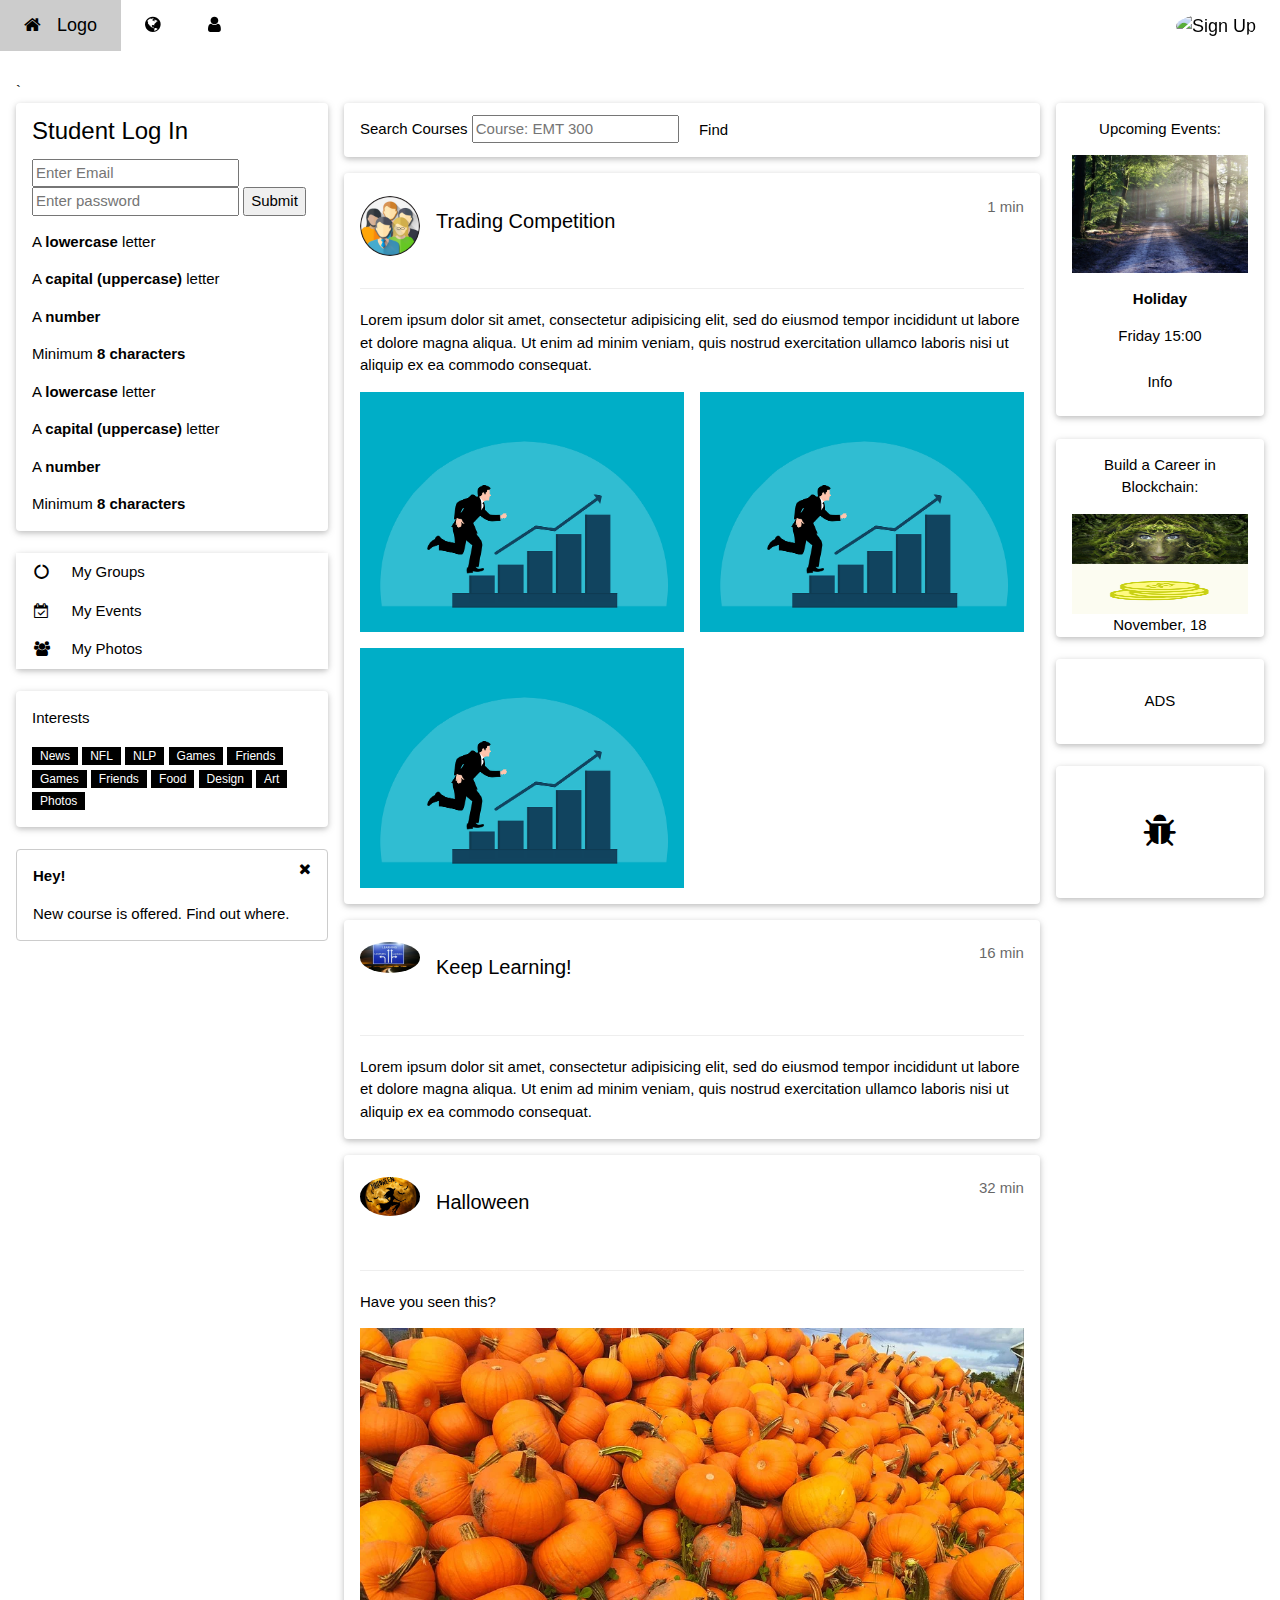
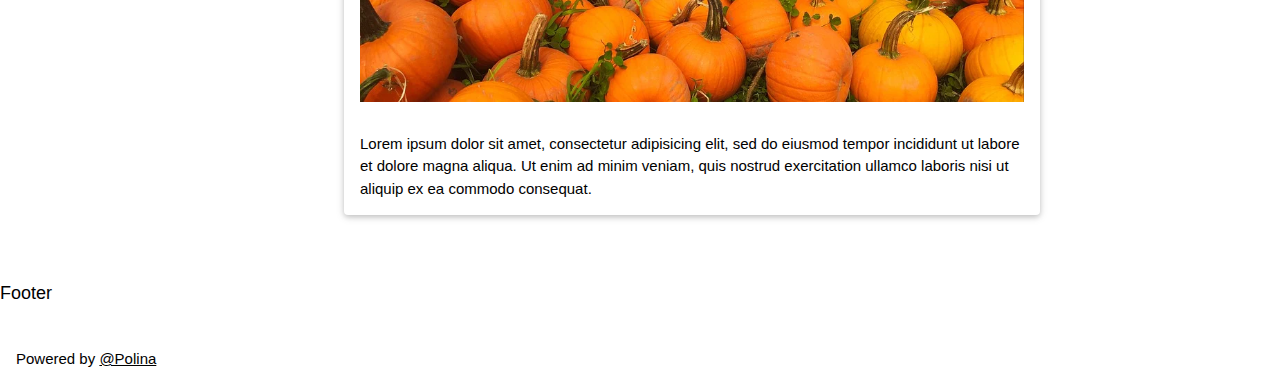
==== commit d5e7e39f: "Add files via upload" ====
--- a/index.html
+++ b/index.html
@@ -5,6 +5,7 @@
     <meta name="viewport" content="width=device-width, initial-scale=1.0" />
     <title>ChalkBoard</title>
     <link rel="stylesheet" href="https://www.w3schools.com/w3css/4/w3.css" />
+
     <link
       rel="stylesheet"
       href="https://www.w3schools.com/lib/w3-theme-blue-grey.css"
@@ -129,7 +130,7 @@
           <div class="w3-card w3-round w3-white">
             <div class="w3-container">
               <div id="special1">
-                <h3>Log In</h3>
+                <h3>Student Log In</h3>
                 <!--Password Validation
        submits GET/POST parameters-->
                 <form method="post" action="/login">
@@ -320,11 +321,7 @@
                 <div class="w3-container w3-padding">
                   <!-- <ul>-->
                   <!-- <li>-->
-                  <form
-                    method="get"
-                    enctype="multipart/form-data"
-                    action=" https://wp.zybooks.com/form-viewer.php"
-                  >
+                  <form method="post" action="/quiery">
                     <!--</li>-->
                     <!-- <i class="fa fa-pencil"></i>-->
                     <label for="course">Search Courses</label>
